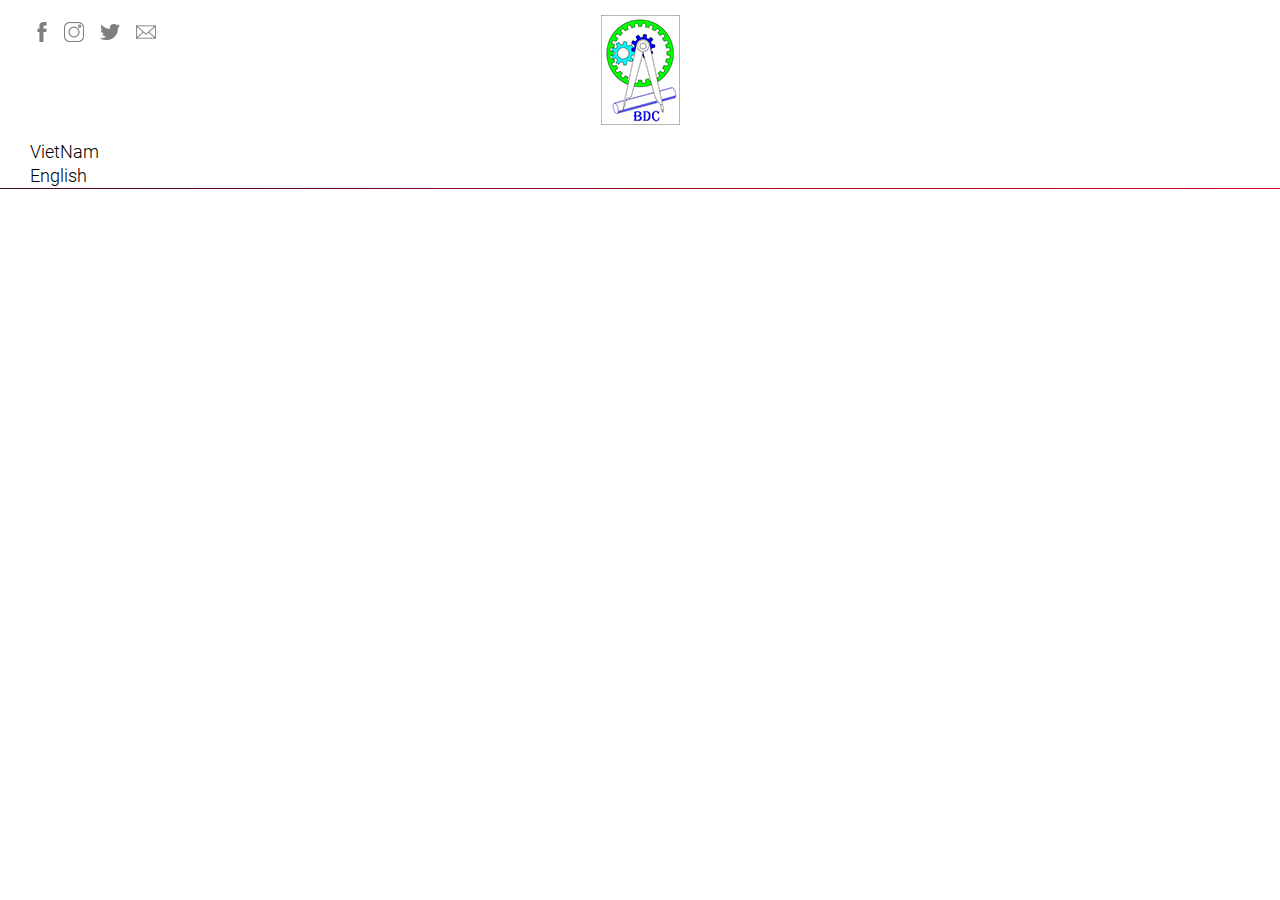
==== index.html @ f010c56e "first" ====
<!DOCTYPE html>
<html>
<head>
  <meta charset="utf-8">
  <meta http-equiv="X-UA-Compatible" content="IE=edge">
  <meta name="viewport" content="width=device-width, initial-scale=1.0, maximum-scale=1.0">
  <link rel="icon" type="image/x-icon" href="">
  <meta name="description" content="">
  <meta name="keywords" content="">
  <meta property="og:url" content="">
  <meta property="image" content="">
  <meta property="og:title" content="CÔNG TY TNHH THƯƠNG MẠI & CÔNG NGHỆ BDC">
  <meta property="og:description" content="">
  <meta property="fb:app_id" content="">
  <meta property="og:type" content="website">
  <title>CÔNG TY TNHH THƯƠNG MẠI & CÔNG NGHỆ BDC</title>
  <link rel="stylesheet" href="/style.css">
</head>
<body>
  <header class="header">
    <div class="header-top">
      <div class="row">
        <h1 class="header-logo"><a href="/"><img src="/shared/images/img_logo.png" alt="CÔNG TY TNHH THƯƠNG MẠI & CÔNG NGHỆ BDC"></a></h1>
        <div class="header-social">
          <ul>
            <li><a href="#" class="fb">Facebook</a></li>
            <li><a href="#" class="in">Instagram</a></li>
            <li><a href="#" class="tw">Twitter</a></li>
            <li><a href="#" class="ma">Email</a></li>
          </ul>
        </div>
        <div class="header-flag">
          <ul>
            <li><a href="#" class="vn">VietNam</a></li>
            <li><a href="#" class="en">English</a></li>
          </ul>
        </div>
      </div>
    </div>
  </header>
  <script src="/shared/js/jquery.min.js"></script>
  <script src="/shared/js/main.js"></script>
</body>
</html>
---- style.css ----
@charset "UTF-8";
@font-face {
  font-family: 'Roboto';
  src: url('/shared/fonts/Roboto/Roboto-Light.ttf') format('truetype');
}
@font-face {
  font-family: 'Roboto Condensed';
  src: url('/shared/fonts/Roboto_Condensed/RobotoCondensed-Light.ttf') format('truetype');
}
html, body, div, span, applet, object, iframe, h1, h2, h3, h4, h5, h6, p, blockquote, pre, a, abbr, acronym, address, big, cite, code, del, dfn, em, img, ins, kbd, q, s, samp, small, strike, strong, sub, sup, tt, var, b, u, i, center, dl, dt, dd, ol, ul, li, fieldset, form, label, legend, table, caption, tbody, tfoot, thead, tr, th, td, article, aside, canvas, details, embed, figure, figcaption, footer, header, hgroup, menu, nav, output, ruby, section, summary, time, mark, audio, video {
  margin: 0;
  padding: 0;
  border: 0;
  font-size: 100%;
  font: inherit;
  vertical-align: baseline;
}
article, aside, details, figcaption, figure, footer, header, hgroup, menu, nav, section {
  display: block;
}
body {
  line-height: 1;
}
ol, ul {
  list-style: none;
}
blockquote, q {
  quotes: none;
}
blockquote:before, blockquote:after, q:before, q:after {
  content: '';
  content: none;
}
table {
  border-collapse: collapse;
  border-spacing: 0;
}
* {
  box-sizing: border-box;
}
body {
  font-family: 'Roboto', sans-serif;
  font-size: 18px;
  line-height: 24px;
  color: #000;
  background-color: #fff;
}
a {
  color: #000;
  text-decoration: none;
}
*:hover {
  -webkit-transition: all .3s ease;
  transition: all .3s ease;
}
a:hover {
  color: #bb001b;
}
img {
  vertical-align: top;
  max-width: 100%;
  height: auto;
}
.row {
  max-width: 1280px;
  padding: 0 30px;
  position: relative;
  overflow: hidden;
  margin: auto;
}
.header-logo {
  padding: 15px 0;
  text-align: center;
}
.header-top {
  border-bottom: 1px solid #e0001b;
  -moz-border-image: -moz-linear-gradient(right, #e0001b 0%, #4a0c26 100%);
  -webkit-border-image: -webkit-linear-gradient(right, #e0001b 0%, #4a0c26 100%);
  border-image: linear-gradient(to left, #e0001b 0%, #4a0c26 100%);
  border-image-slice: 1;
}
.header-social {
  position: absolute;
  top: 20px;
  left: 30px;
}
.header-social ul {
  overflow: hidden;
}
.header-social li {
  float: left;
  margin-right: 12px;
}
.header-social a {
  background: no-repeat center;
  background-size: auto 20px;
  display: block;
  width: 24px;
  height: 24px;
  font-size: 0;
  opacity: .5;
}
.header-social a:hover {
  opacity: 1;
}
.header-social .fb {
  background-image: url(/shared/images/img_fb.png);
  margin-right: -4px;
}
.header-social .in {
  background-image: url(/shared/images/img_in.png);
}
.header-social .tw {
  background-image: url(/shared/images/img_tw.png);
}
.header-social .ma {
  background-image: url(/shared/images/img_ma.png);
}
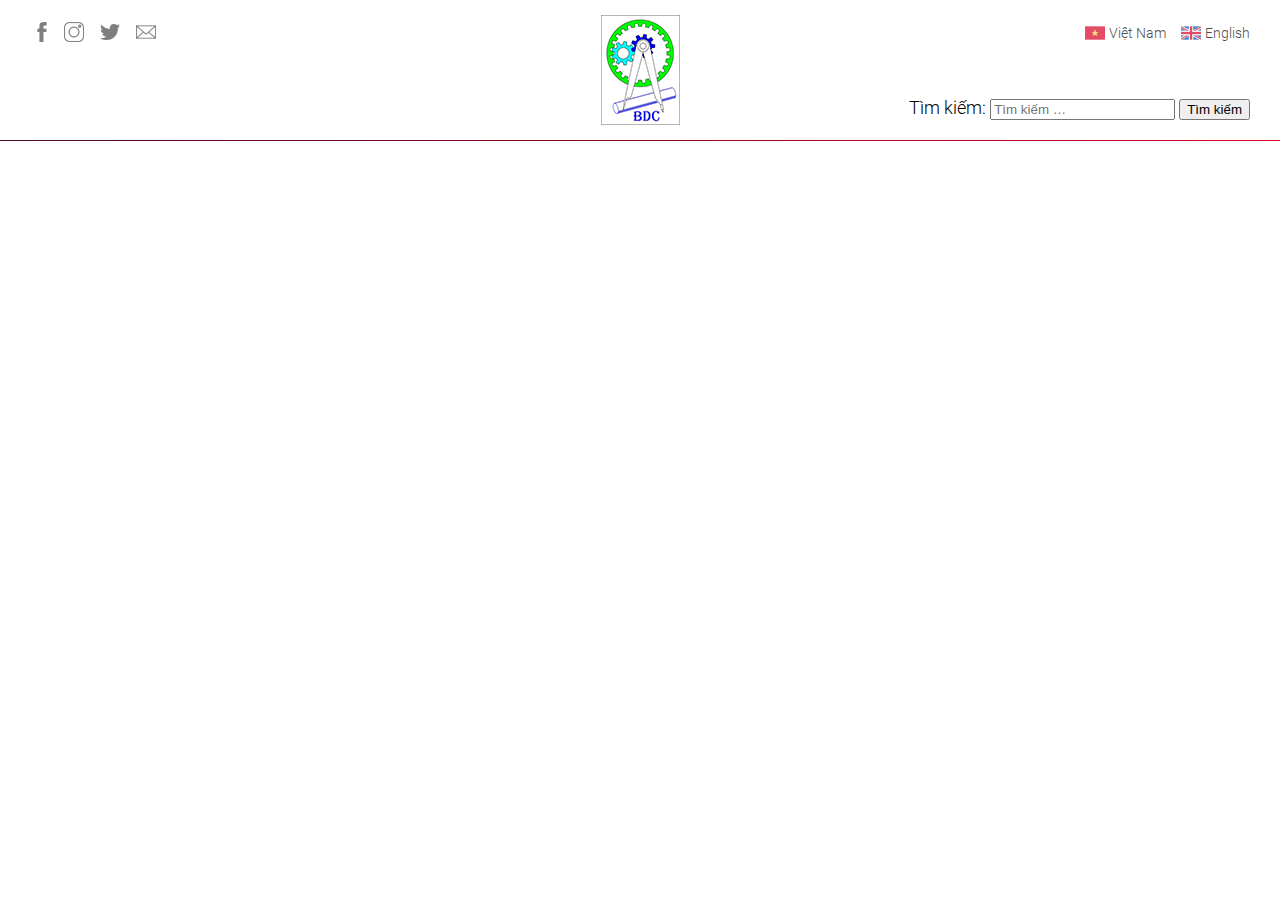
==== commit 19f3785d: "update page" ====
--- a/index.html
+++ b/index.html
@@ -31,9 +31,18 @@
         </div>
         <div class="header-flag">
           <ul>
-            <li><a href="#" class="vn">VietNam</a></li>
+            <li><a href="#" class="vn">Việt Nam</a></li>
             <li><a href="#" class="en">English</a></li>
           </ul>
+        </div>
+        <div class="header-search">
+          <form role="search" method="get" class="search-form" action="/">
+            <label>
+              <span class="screen-reader-text">Tìm kiếm:</span>
+              <input type="search" class="search-field" placeholder="Tìm kiếm …" value="" name="s">
+            </label>
+            <button type="submit" class="search-submit"><span class="screen-reader-text">Tìm kiếm</span></button>
+          </form>
         </div>
       </div>
     </div>
--- a/style.css
+++ b/style.css
@@ -84,12 +84,17 @@
   top: 20px;
   left: 30px;
 }
-.header-social ul {
+.header-social ul,
+.header-flag ul {
   overflow: hidden;
 }
 .header-social li {
   float: left;
   margin-right: 12px;
+}
+.header-flag li {
+  float: left;
+  margin-left: 15px;
 }
 .header-social a {
   background: no-repeat center;
@@ -100,7 +105,16 @@
   font-size: 0;
   opacity: .5;
 }
-.header-social a:hover {
+.header-flag a {
+  font-size: 14px;
+  line-height: 20px;
+  padding-left: 24px;
+  background: no-repeat 0 -2px;
+  background-size: auto 20px;
+  opacity: .7;
+}
+.header-social a:hover,
+.header-flag a:hover {
   opacity: 1;
 }
 .header-social .fb {
@@ -115,4 +129,23 @@
 }
 .header-social .ma {
   background-image: url(/shared/images/img_ma.png);
+}
+.header-flag .vn {
+  background-image: url(/shared/images/img_vie.png);
+}
+.header-flag .en {
+  background-image: url(/shared/images/img_eng.png);
+}
+.header-flag {
+  position: absolute;
+  top: 20px;
+  right: 30px;
+}
+.header-flag li {
+  float: 
+}
+.header-search {
+  position: absolute;
+  bottom: 20px;
+  right: 30px;
 }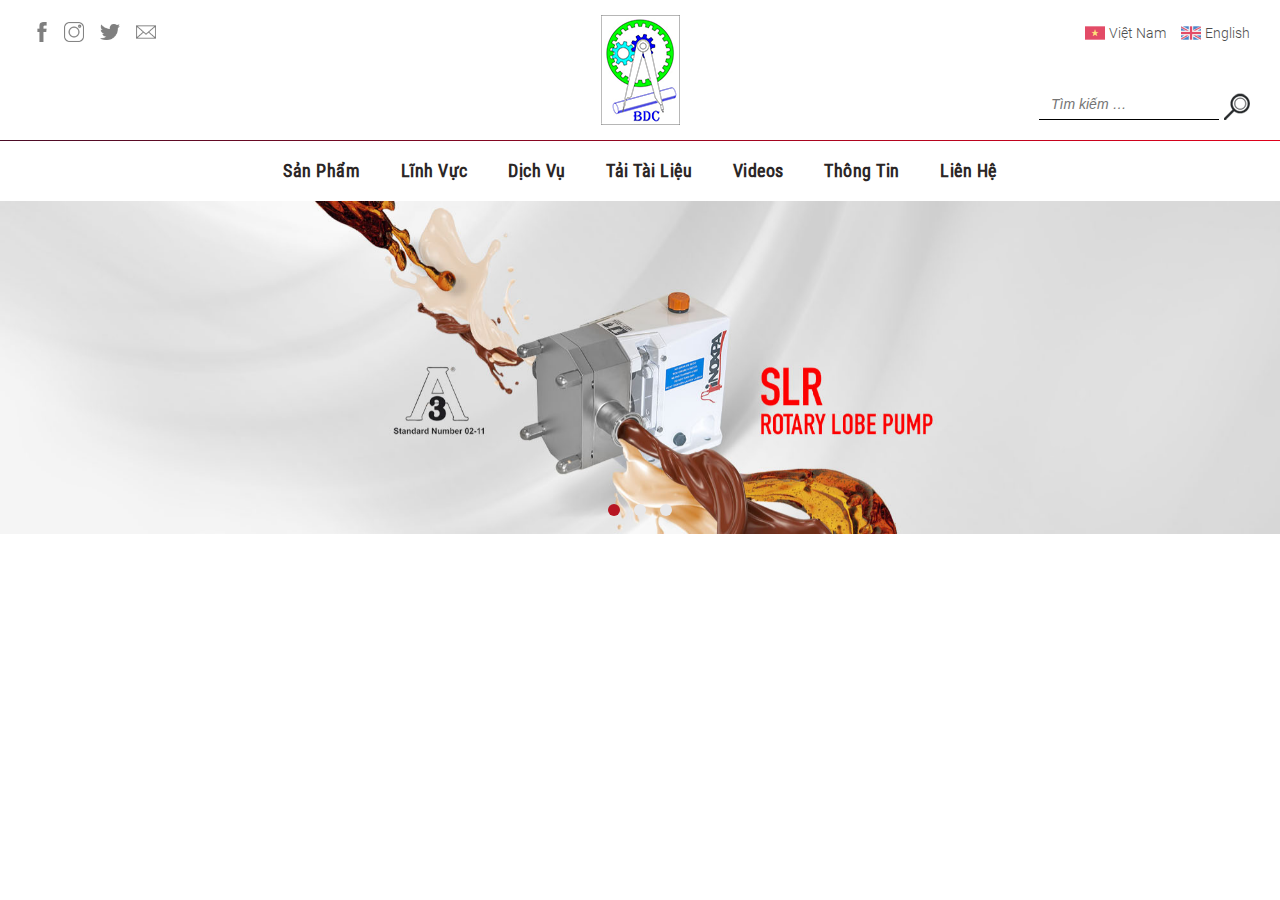
==== commit f7be8357: "update page" ====
--- a/index.html
+++ b/index.html
@@ -14,6 +14,7 @@
   <meta property="fb:app_id" content="">
   <meta property="og:type" content="website">
   <title>CÔNG TY TNHH THƯƠNG MẠI & CÔNG NGHỆ BDC</title>
+  <link rel="stylesheet" href="/shared/slider/slick.css">
   <link rel="stylesheet" href="/style.css">
 </head>
 <body>
@@ -38,7 +39,6 @@
         <div class="header-search">
           <form role="search" method="get" class="search-form" action="/">
             <label>
-              <span class="screen-reader-text">Tìm kiếm:</span>
               <input type="search" class="search-field" placeholder="Tìm kiếm …" value="" name="s">
             </label>
             <button type="submit" class="search-submit"><span class="screen-reader-text">Tìm kiếm</span></button>
@@ -46,8 +46,33 @@
         </div>
       </div>
     </div>
+    <div class="site-header-menu">
+      <nav class="main-navigation" role="navigation">
+        <ul class="primary-menu">
+          <li><a href="#">Sản Phẩm</a></li>
+          <li class="active"><a href="#">Lĩnh Vực</a>
+            <ul class="sub-menu">
+              <li><a href="#">Thức Ăn</a></li>
+              <li><a href="#">Sản Phẩm Bơ Sữa</a></li>
+              <li><a href="#">Mỹ Phẩm</a></li>
+            </ul>
+          </li>
+          <li><a href="#">Dịch Vụ</a></li>
+          <li><a href="#">Tải Tài Liệu</a></li>
+          <li><a href="#">Videos</a></li>
+          <li><a href="#">Thông Tin</a></li>
+          <li><a href="#">Liên Hệ</a></li>
+        </ul>
+      </nav>
+    </div>
   </header>
+  <div class="slider">
+    <div><a href="#"><img src="/shared/images/img_slide01.jpg" alt=""></a></div>
+    <div><a href="#"><img src="/shared/images/img_slide02.jpg" alt=""></a></div>
+    <div><a href="#"><img src="/shared/images/img_slide03.jpg" alt=""></a></div>
+  </div>
   <script src="/shared/js/jquery.min.js"></script>
+  <script src="/shared/slider/slick.min.js"></script>
   <script src="/shared/js/main.js"></script>
 </body>
 </html>--- a/style.css
+++ b/style.css
@@ -6,6 +6,10 @@
 @font-face {
   font-family: 'Roboto Condensed';
   src: url('/shared/fonts/Roboto_Condensed/RobotoCondensed-Light.ttf') format('truetype');
+}
+@font-face {
+  font-family: 'Roboto Condensed Regular';
+  src: url('/shared/fonts/Roboto_Condensed/RobotoCondensed-Regular.ttf') format('truetype');
 }
 html, body, div, span, applet, object, iframe, h1, h2, h3, h4, h5, h6, p, blockquote, pre, a, abbr, acronym, address, big, cite, code, del, dfn, em, img, ins, kbd, q, s, samp, small, strike, strong, sub, sup, tt, var, b, u, i, center, dl, dt, dd, ol, ul, li, fieldset, form, label, legend, table, caption, tbody, tfoot, thead, tr, th, td, article, aside, canvas, details, embed, figure, figcaption, footer, header, hgroup, menu, nav, output, ruby, section, summary, time, mark, audio, video {
   margin: 0;
@@ -84,8 +88,7 @@
   top: 20px;
   left: 30px;
 }
-.header-social ul,
-.header-flag ul {
+.header-social ul, .header-flag ul {
   overflow: hidden;
 }
 .header-social li {
@@ -113,8 +116,7 @@
   background-size: auto 20px;
   opacity: .7;
 }
-.header-social a:hover,
-.header-flag a:hover {
+.header-social a:hover, .header-flag a:hover {
   opacity: 1;
 }
 .header-social .fb {
@@ -141,11 +143,143 @@
   top: 20px;
   right: 30px;
 }
-.header-flag li {
-  float: 
-}
 .header-search {
   position: absolute;
   bottom: 20px;
   right: 30px;
+}
+.header-search .search-field {
+  font-size: 14px;
+  color: #918d8d;
+  line-height: 30px;
+  padding: 0 12px;
+  width: 180px;
+  border: none;
+  border-bottom: 1px solid #000;
+  outline: none;
+  font-style: italic;
+}
+.header-search .search-submit {
+  width: 26px;
+  height: 27px;
+  font-size: 0;
+  background: url(/shared/images/img_search.png);
+  border: none;
+  cursor: pointer;
+  outline: none;
+}
+.header-search .search-submit:hover {
+  background-position: right top;
+  -webkit-transition: none;
+  transition: none;
+}
+.header-search label {
+  float: left;
+  margin-right: 5px;
+}
+.main-navigation {
+  font-family: 'Roboto Condensed Regular', sans-serif;
+  font-weight: bold;
+  letter-spacing: .5px;
+  text-align: center;
+}
+.main-navigation .primary-menu {
+  padding: 10px 0;
+  line-height: 40px;
+}
+.main-navigation .primary-menu>li {
+  display: inline-block;
+  vertical-align: top;
+  position: relative;
+}
+.main-navigation .primary-menu>li>a {
+  color: #2b2626;
+  padding: 0 18px;
+  display: block;
+}
+.main-navigation .primary-menu a:hover {
+  color: #bb001b;
+}
+@media (min-width: 769px) {
+  .main-navigation .sub-menu {
+    border-bottom: 1px solid #d1d1d1;
+    display: block;
+    left: auto;
+    margin: 0;
+    position: absolute;
+    z-index: 99999;
+    top: 48px;
+    white-space: nowrap;
+    text-align: left;
+    font-family: 'Roboto Condensed', sans-serif;
+    font-weight: normal;
+    box-shadow: 0px 1px 15px -3px rgba(0, 0, 0, 0.2);
+    opacity: 0;
+    visibility: hidden;
+    font-size: 17px;
+  }
+  .main-navigation .sub-menu.active {
+    opacity: 1;
+    visibility: visible;
+    -webkit-transition: all .5s ease;
+    transition: all .5s ease;
+  }
+  .main-navigation .sub-menu>li {
+    background-color: #fff;
+    border: 1px solid #d1d1d1;
+    border-bottom-width: 0;
+  }
+  .main-navigation .sub-menu>li>a {
+    color: #1a1a1a;
+    display: block;
+    outline-offset: -1px;
+    padding: 0 20px;
+    font-weight: bold;
+    line-height: 40px;
+  }
+  .main-navigation .sub-menu:before, .main-navigation .sub-menu:after {
+    border-style: solid;
+    content: "";
+    position: absolute;
+  }
+  .main-navigation .sub-menu:before {
+    border-color: #d1d1d1 transparent;
+    border-width: 0 10px 10px;
+    left: 23px;
+    top: -9px;
+  }
+  .main-navigation .sub-menu:after {
+    border-color: #fff transparent;
+    border-width: 0 8px 8px;
+    left: 25px;
+    top: -7px;
+  }
+}
+.slick-dots {
+  text-align: center;
+  margin-top: -30px;
+  position: relative;
+}
+.slick-dots li {
+  display: inline-block;
+  vertical-align: top;
+  width: 20px;
+  height: 20px;
+  margin: 0 3px;
+}
+.slick-dots button {
+  font-size: 0;
+  background: #E7E7E9;
+  width: 12px;
+  height: 12px;
+  border: none;
+  outline: none;
+  display: inline-block;
+  vertical-align: top;
+  border-radius: 50%;
+  cursor: pointer;
+}
+.slick-dots .slick-active button,
+.slick-dots button:hover {
+  background: #B71522;
 }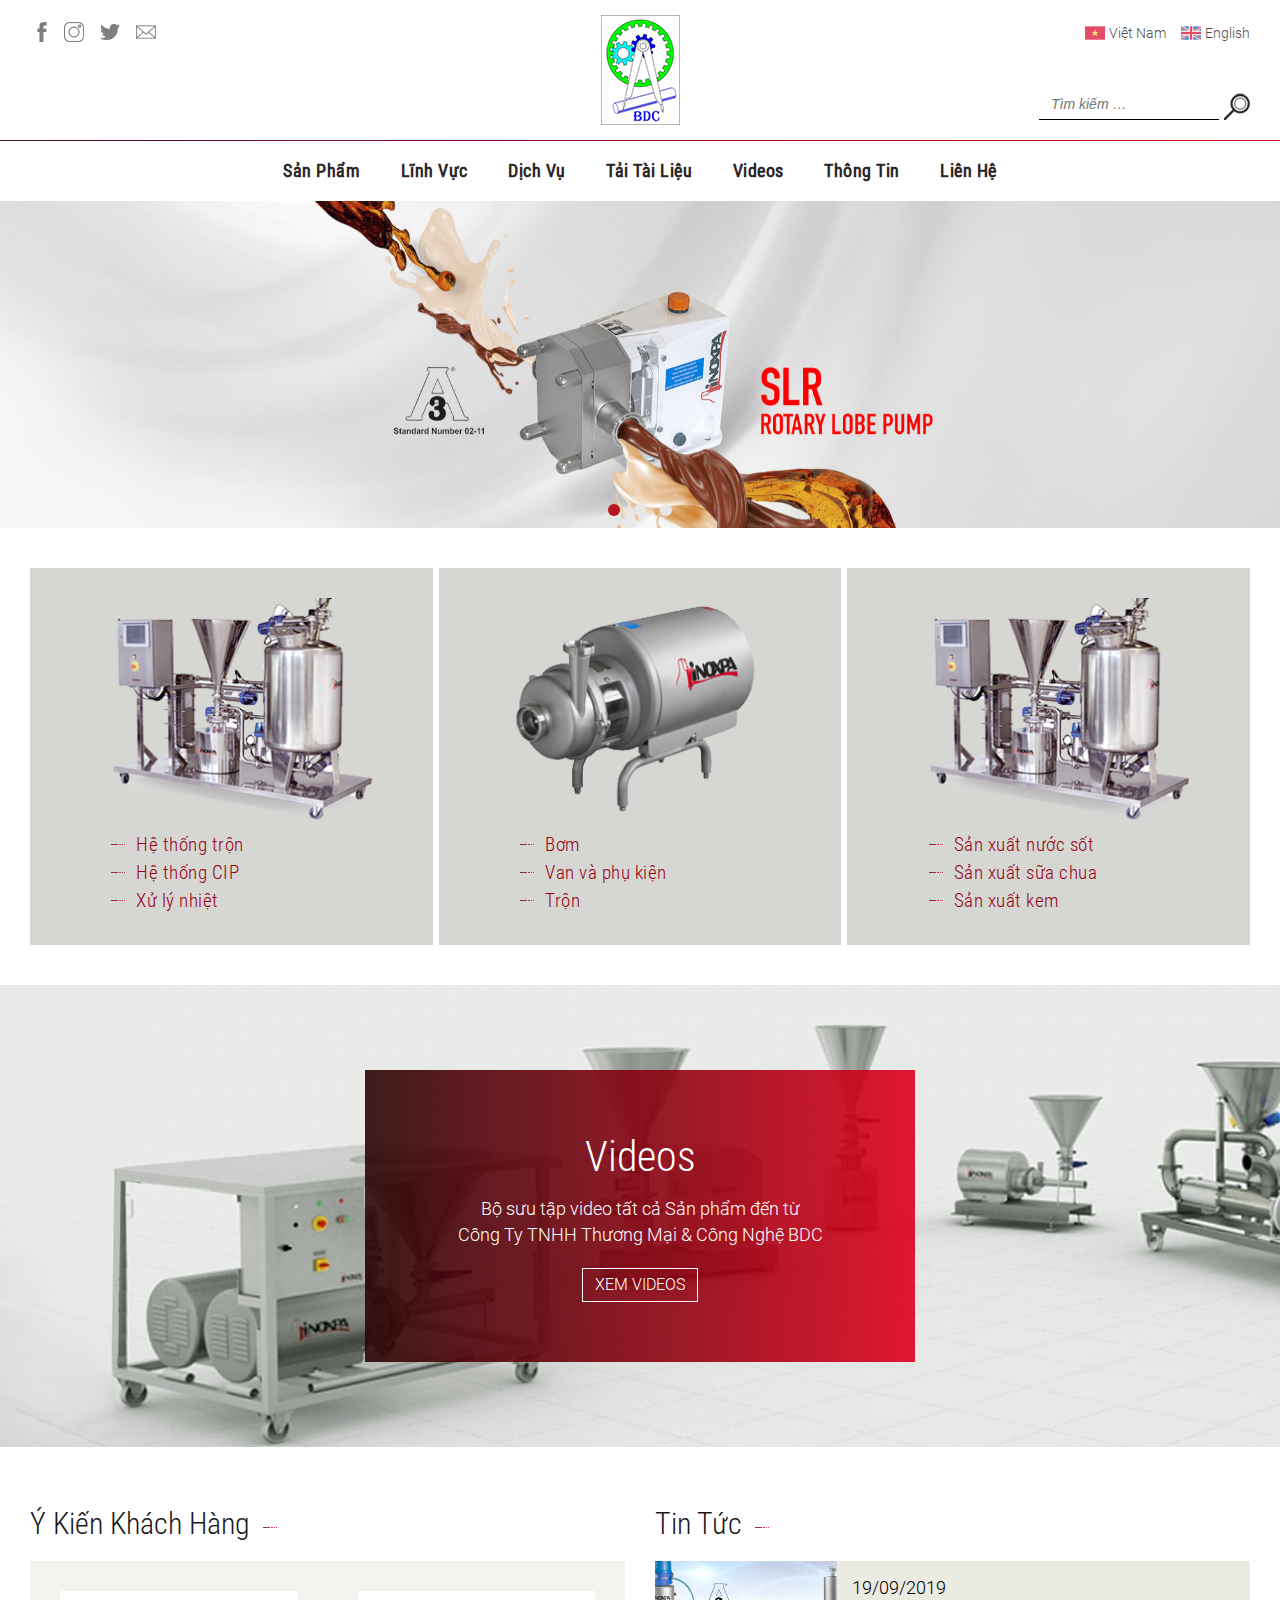
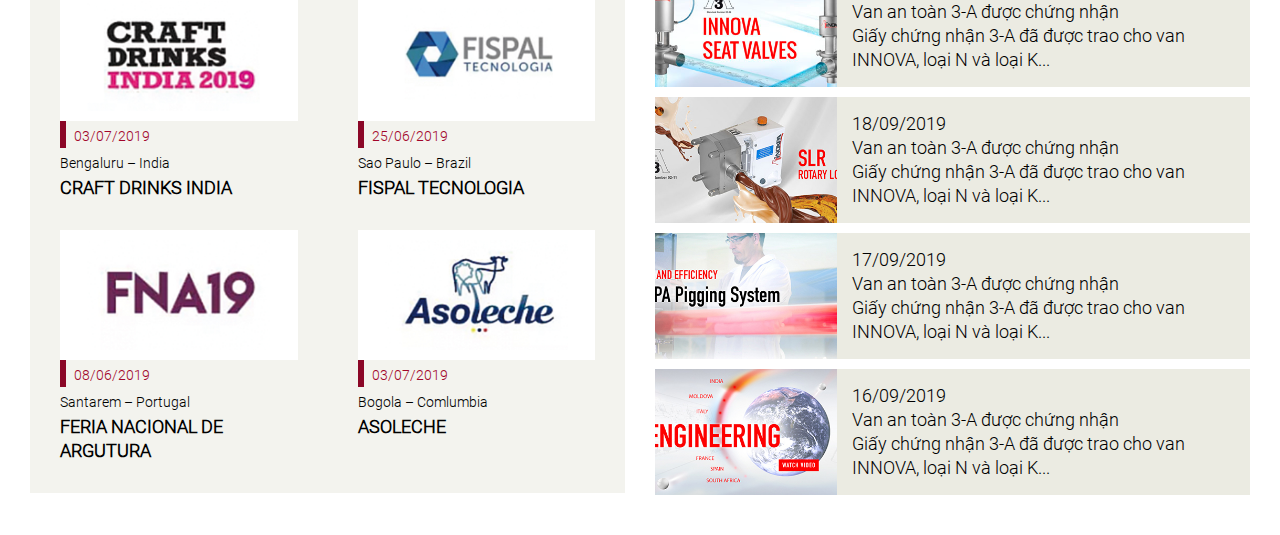
==== commit a5d16de1: "update page" ====
--- a/index.html
+++ b/index.html
@@ -71,6 +71,129 @@
     <div><a href="#"><img src="/shared/images/img_slide02.jpg" alt=""></a></div>
     <div><a href="#"><img src="/shared/images/img_slide03.jpg" alt=""></a></div>
   </div>
+  <div class="sec01">
+    <div class="row">
+      <div class="col03">
+        <div>
+          <div class="box-catalog">
+            <span><img src="/shared/images/img_catalog01.png" alt=""></span>
+            <ul>
+              <li><a href="#">Hệ thống trộn</a></li>
+              <li><a href="#">Hệ thống CIP</a></li>
+              <li><a href="#">Xử lý nhiệt</a></li>
+            </ul>
+          </div>
+        </div>
+        <div>
+          <div class="box-catalog">
+            <span><img src="/shared/images/img_catalog02.png" alt=""></span>
+            <ul>
+              <li><a href="#">Bơm</a></li>
+              <li><a href="#">Van và phụ kiện</a></li>
+              <li><a href="#">Trộn</a></li>
+            </ul>
+          </div>
+        </div>
+        <div>
+          <div class="box-catalog">
+            <span><img src="/shared/images/img_catalog01.png" alt=""></span>
+            <ul>
+              <li><a href="#">Sản xuất nước sốt</a></li>
+              <li><a href="#">Sản xuất sữa chua</a></li>
+              <li><a href="#">Sản xuất kem</a></li>
+            </ul>
+          </div>
+        </div>
+      </div>
+    </div>
+  </div>
+  <div class="sec02">
+    <div class="row">
+      <div class="box-videos">
+        <h2 class="ttl">Videos</h2>
+        <p>Bộ sưu tập video tất cả Sản phẩm đến từ <br>Công Ty TNHH Thương Mại & Công Nghệ BDC</p>
+        <a href="#" class="btn"><span>XEM VIDEOS</span></a>
+      </div>
+    </div>
+  </div>
+  <div class="sec03">
+    <div class="row">
+      <div class="col02">
+        <div>
+          <div class="box-customer">
+            <h2 class="ttl"><a href="#">Ý Kiến Khách Hàng</a></h2>
+            <div class="inr">
+              <ul class="col02 tp01">
+                <li><a href="#">
+                  <div class="img"><img src="/shared/images/img_customer01.jpg" alt=""></div>
+                  <div class="date">03/07/2019</div>
+                  <div class="name">Bengaluru – India</div>
+                  <p>CRAFT DRINKS INDIA</p>
+                </a></li>
+                <li><a href="#">
+                  <div class="img"><img src="/shared/images/img_customer02.jpg" alt=""></div>
+                  <div class="date">25/06/2019</div>
+                  <div class="name">Sao Paulo – Brazil</div>
+                  <p>FISPAL TECNOLOGIA</p>
+                </a></li>
+                <li><a href="#">
+                  <div class="img"><img src="/shared/images/img_customer03.jpg" alt=""></div>
+                  <div class="date">08/06/2019</div>
+                  <div class="name">Santarem – Portugal</div>
+                  <p>FERIA NACIONAL DE ARGUTURA</p>
+                </a></li>
+                <li><a href="#">
+                  <div class="img"><img src="/shared/images/img_customer04.jpg" alt=""></div>
+                  <div class="date">03/07/2019</div>
+                  <div class="name">Bogola – Comlumbia</div>
+                  <p>ASOLECHE</p>
+                </a></li>
+              </ul>
+            </div>
+          </div>
+        </div>
+        <div>
+          <div class="box-news">
+            <h2 class="ttl"><a href="#">Tin Tức</a></h2>
+            <ul>
+              <li><a href="#">
+                <span class="img" style="background-image: url(/shared/images/img_news01.jpg)"></span>
+                <div class="inr">
+                  <span class="date">19/09/2019</span>
+                  <h3 class="news-ttl">Van an toàn 3-A được chứng nhận</h3>
+                  <p>Giấy chứng nhận 3-A đã được trao cho van INNOVA, loại N và loại K...</p>
+                </div>
+              </a></li>
+              <li><a href="#">
+                <span class="img" style="background-image: url(/shared/images/img_news02.jpg)"></span>
+                <div class="inr">
+                  <span class="date">18/09/2019</span>
+                  <h3 class="news-ttl">Van an toàn 3-A được chứng nhận</h3>
+                  <p>Giấy chứng nhận 3-A đã được trao cho van INNOVA, loại N và loại K...</p>
+                </div>
+              </a></li>
+              <li><a href="#">
+                <span class="img" style="background-image: url(/shared/images/img_news03.jpg)"></span>
+                <div class="inr">
+                  <span class="date">17/09/2019</span>
+                  <h3 class="news-ttl">Van an toàn 3-A được chứng nhận</h3>
+                  <p>Giấy chứng nhận 3-A đã được trao cho van INNOVA, loại N và loại K...</p>
+                </div>
+              </a></li>
+              <li><a href="#">
+                <span class="img" style="background-image: url(/shared/images/img_news04.jpg)"></span>
+                <div class="inr">
+                  <span class="date">16/09/2019</span>
+                  <h3 class="news-ttl">Van an toàn 3-A được chứng nhận</h3>
+                  <p>Giấy chứng nhận 3-A đã được trao cho van INNOVA, loại N và loại K...</p>
+                </div>
+              </a></li>
+            </ul>
+          </div>
+        </div>
+      </div>
+    </div>
+  </div>
   <script src="/shared/js/jquery.min.js"></script>
   <script src="/shared/slider/slick.min.js"></script>
   <script src="/shared/js/main.js"></script>
--- a/style.css
+++ b/style.css
@@ -1,15 +1,15 @@
 @charset "UTF-8";
 @font-face {
   font-family: 'Roboto';
-  src: url('/shared/fonts/Roboto/Roboto-Light.ttf') format('truetype');
+  src: url('shared/fonts/Roboto/Roboto-Light.ttf') format('truetype');
 }
 @font-face {
   font-family: 'Roboto Condensed';
-  src: url('/shared/fonts/Roboto_Condensed/RobotoCondensed-Light.ttf') format('truetype');
+  src: url('shared/fonts/Roboto_Condensed/RobotoCondensed-Light.ttf') format('truetype');
 }
 @font-face {
   font-family: 'Roboto Condensed Regular';
-  src: url('/shared/fonts/Roboto_Condensed/RobotoCondensed-Regular.ttf') format('truetype');
+  src: url('shared/fonts/Roboto_Condensed/RobotoCondensed-Regular.ttf') format('truetype');
 }
 html, body, div, span, applet, object, iframe, h1, h2, h3, h4, h5, h6, p, blockquote, pre, a, abbr, acronym, address, big, cite, code, del, dfn, em, img, ins, kbd, q, s, samp, small, strike, strong, sub, sup, tt, var, b, u, i, center, dl, dt, dd, ol, ul, li, fieldset, form, label, legend, table, caption, tbody, tfoot, thead, tr, th, td, article, aside, canvas, details, embed, figure, figcaption, footer, header, hgroup, menu, nav, output, ruby, section, summary, time, mark, audio, video {
   margin: 0;
@@ -53,9 +53,12 @@
   color: #000;
   text-decoration: none;
 }
-*:hover {
-  -webkit-transition: all .3s ease;
-  transition: all .3s ease;
+*:hover,
+*:hover:before,
+*:hover:after,
+*:hover * {
+  -webkit-transition: all .5s ease;
+  transition: all .5s ease;
 }
 a:hover {
   color: #bb001b;
@@ -120,23 +123,23 @@
   opacity: 1;
 }
 .header-social .fb {
-  background-image: url(/shared/images/img_fb.png);
+  background-image: url(shared/images/img_fb.png);
   margin-right: -4px;
 }
 .header-social .in {
-  background-image: url(/shared/images/img_in.png);
+  background-image: url(shared/images/img_in.png);
 }
 .header-social .tw {
-  background-image: url(/shared/images/img_tw.png);
+  background-image: url(shared/images/img_tw.png);
 }
 .header-social .ma {
-  background-image: url(/shared/images/img_ma.png);
+  background-image: url(shared/images/img_ma.png);
 }
 .header-flag .vn {
-  background-image: url(/shared/images/img_vie.png);
+  background-image: url(shared/images/img_vie.png);
 }
 .header-flag .en {
-  background-image: url(/shared/images/img_eng.png);
+  background-image: url(shared/images/img_eng.png);
 }
 .header-flag {
   position: absolute;
@@ -163,7 +166,7 @@
   width: 26px;
   height: 27px;
   font-size: 0;
-  background: url(/shared/images/img_search.png);
+  background: url(shared/images/img_search.png);
   border: none;
   cursor: pointer;
   outline: none;
@@ -255,6 +258,9 @@
     top: -7px;
   }
 }
+.slider {
+  overflow: hidden;
+}
 .slick-dots {
   text-align: center;
   margin-top: -30px;
@@ -282,4 +288,195 @@
 .slick-dots .slick-active button,
 .slick-dots button:hover {
   background: #B71522;
+}
+[class*="sec0"] {
+  padding: 40px 0;
+}
+[class*="col0"] {
+  overflow: hidden;
+  position: relative;
+}
+[class*="col0"] > * {
+  float: left;
+  width: 50%;
+}
+.col03 {
+  margin: 0 -3px;
+}
+.col03 > * {
+  padding: 0 3px;
+  width: 33.33%;
+}
+.col02 {
+  margin: 0 -15px;
+}
+.col02 > * {
+  width: 50%;
+  padding: 0 15px;
+}
+.col02.tp01 {
+  margin: 0 -30px;
+}
+.col02.tp01 > * {
+  width: 50%;
+  padding: 0 30px;
+}
+.box-catalog {
+  background: #d6d6d3;
+  padding: 30px;
+  -webkit-transition: all .3s ease;
+  transition: all .3s ease;
+}
+.box-catalog:hover {
+  background: #f9f9f6;
+}
+.box-catalog ul {
+  max-width: 70%;
+  margin: auto;
+  font-family: 'Roboto Condensed', sans-serif;
+  letter-spacing: .5px;
+  line-height: 28px;
+  font-size: 19px;
+  margin-top: 10px;
+}
+.box-catalog a {
+  color: #960017;
+  padding-left: 25px;
+  background: url(shared/images/icon_list01.png) no-repeat left center;
+  -webkit-transition: all .3s ease;
+  transition: all .3s ease;
+}
+.box-catalog a:hover {
+  margin-left: 6px;
+}
+.sec02 {
+  background: url(shared/images/img_sec02_01.jpg);
+}
+.box-videos {
+  color: #fff;
+  max-width: 550px;
+  margin: 45px auto;
+  padding: 60px 30px;
+  position: relative;
+  text-align: center;
+  line-height: 26px;
+  background: -moz-linear-gradient(left, rgba(45,5,6,0.9) 0%, rgba(223,0,27,0.9) 100%);
+  background: -webkit-linear-gradient(left, rgba(45,5,6,0.9) 0%,rgba(223,0,27,0.9) 100%);
+  background: linear-gradient(to right, rgba(45,5,6,0.9) 0%,rgba(223,0,27,0.9) 100%);
+  filter: progid:DXImageTransform.Microsoft.gradient( startColorstr='#e62d0506', endColorstr='#e6df001b',GradientType=1 );
+}
+.box-videos .ttl {
+  font-size: 42px;
+  line-height: 54px;
+  font-family: 'Roboto Condensed', sans-serif;
+  margin-bottom: 12px;
+}
+.box-videos .btn {
+  display: inline-block;
+  vertical-align: top;
+  margin-top: 20px;
+  font-size: 16px;
+  position: relative;
+  overflow: hidden;
+}
+.box-videos .btn span {
+  border: 1px solid #fff;
+  padding: 3px 12px;
+  color: #fff;
+  display: block;
+  position: relative;
+  z-index: 2;
+}
+.box-videos .btn:hover span {
+  color: #000;
+}
+.box-videos .btn:before {
+  content: '';
+  width: 100%;
+  height: 100%;
+  background: #fff;
+  position: absolute;
+  top: 0;
+  left: -100%;
+  z-index: 1;
+  -webkit-transition: all .3s ease;
+  transition: all .3s ease;
+}
+.box-videos .btn:hover:before {
+  left: 0;
+}
+.sec03 .ttl {
+  font-size: 30px;
+  line-height: 44px;
+  font-family: 'Roboto Condensed', sans-serif;
+  margin: 15px 0;
+}
+.sec03 .ttl a {
+  color: #1a171b;
+  padding-right: 27px;
+  background: url(shared/images/icon_list01.png) no-repeat right 21px;
+}
+.sec03 .ttl a:hover {
+  color: #bb001b;
+}
+.box-customer {
+  overflow: hidden;
+}
+.box-customer .inr {
+  background: #f3f3ee;
+  padding: 15px 30px;
+  font-size: 14px;
+  line-height: 20px;
+}
+.box-customer .img {
+  background: #fff;
+  text-align: center;
+  padding: 10px 0;
+  overflow: hidden;
+}
+.box-customer img {
+  max-height: 110px;
+  -webkit-transition: all .3s ease;
+  transition: all .3s ease;
+}
+.box-customer .img:hover img {
+  -webkit-transform: scale(1.1);
+  transform: scale(1.1);
+}
+.box-customer li {
+  margin: 15px 0;
+}
+.box-customer p {
+  font-size: 18px;
+  line-height: 24px;
+  font-weight: bold;
+  margin-top: 3px;
+}
+.box-customer .date {
+  border-left: 6px solid #8b0727;
+  color: #a20529;
+  padding: 5px 8px 2px;
+  margin-bottom: 5px;
+}
+.box-news ul li + li {
+  margin-top: 10px;
+}
+.box-news ul a {
+  display: block;
+  position: relative;
+  background: #ebebe2;
+  padding: 15px;
+  min-height: 126px;
+}
+.box-news .img {
+  position: absolute;
+  top: 0;
+  left: 0;
+  height: 100%;
+  width: 182px;
+  background: no-repeat center;
+  background-size: auto 100%;
+}
+.box-news .inr {
+  padding-left: 182px;
 }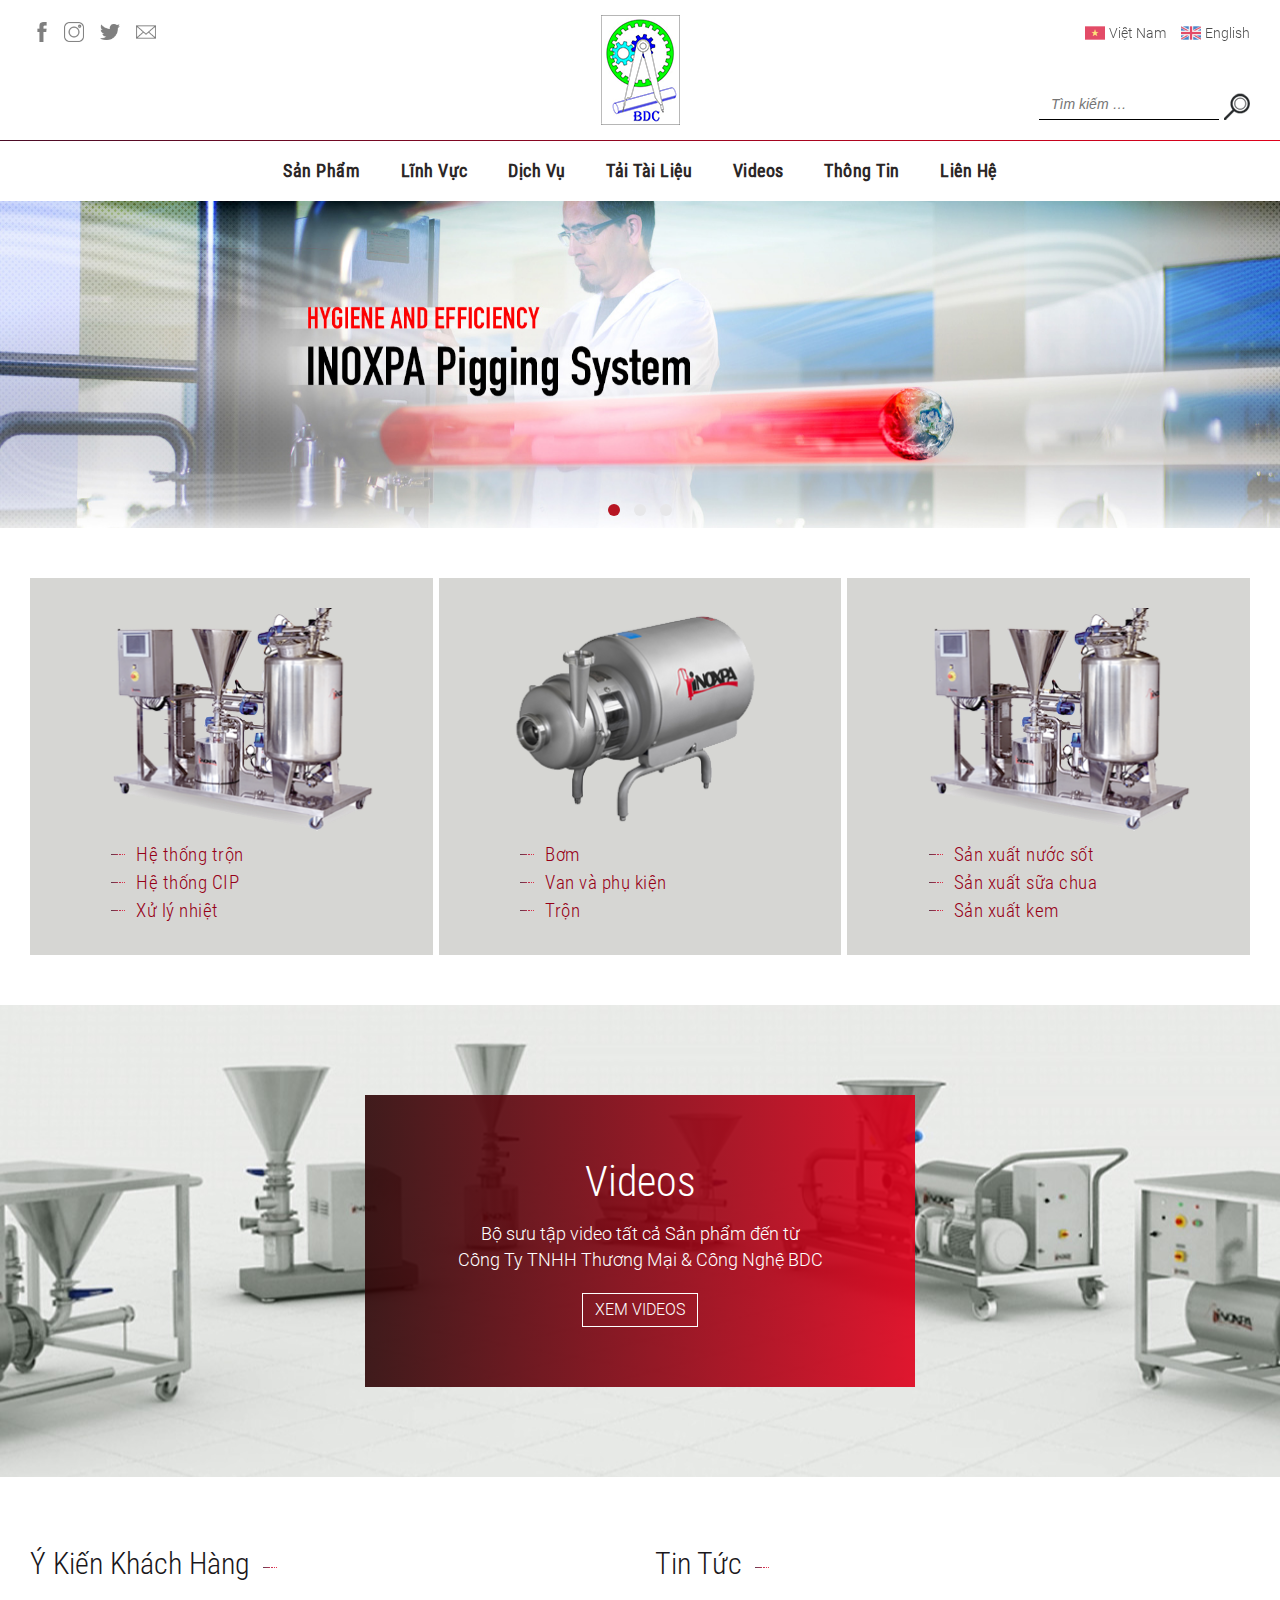
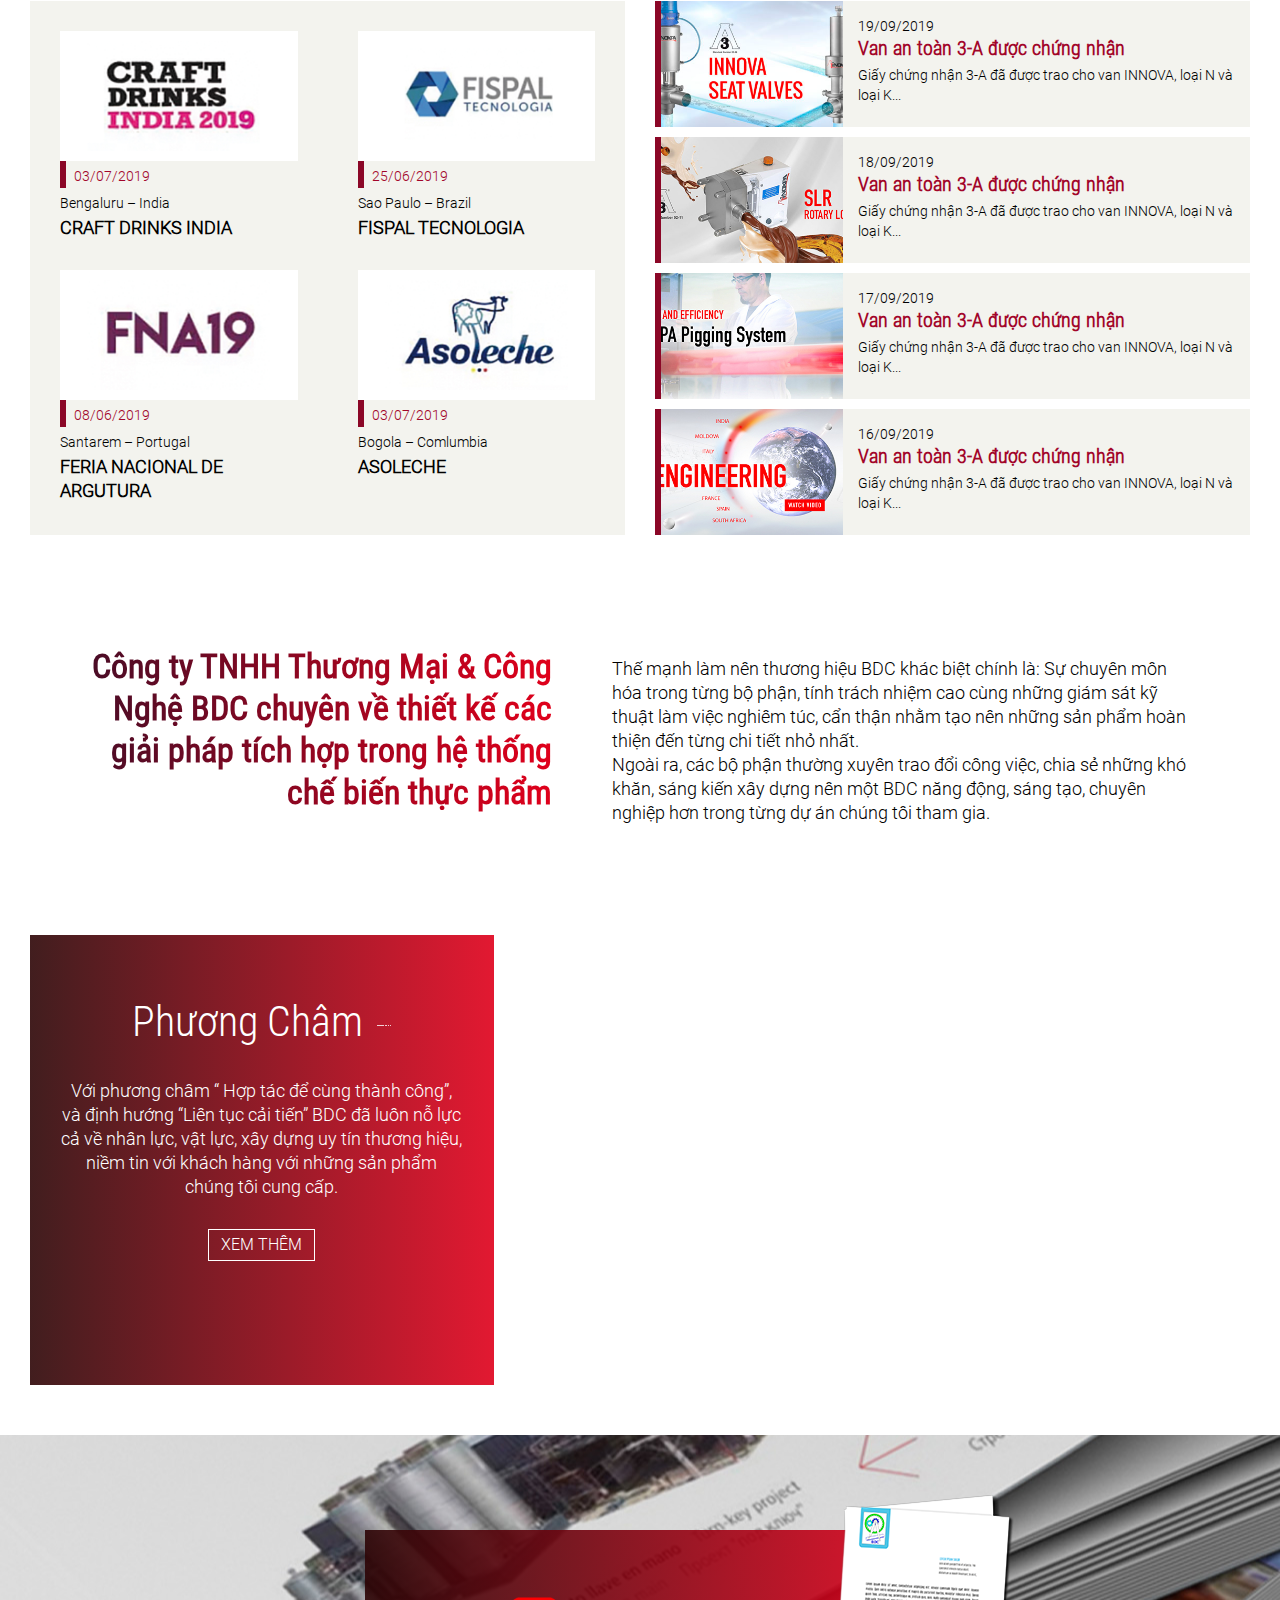
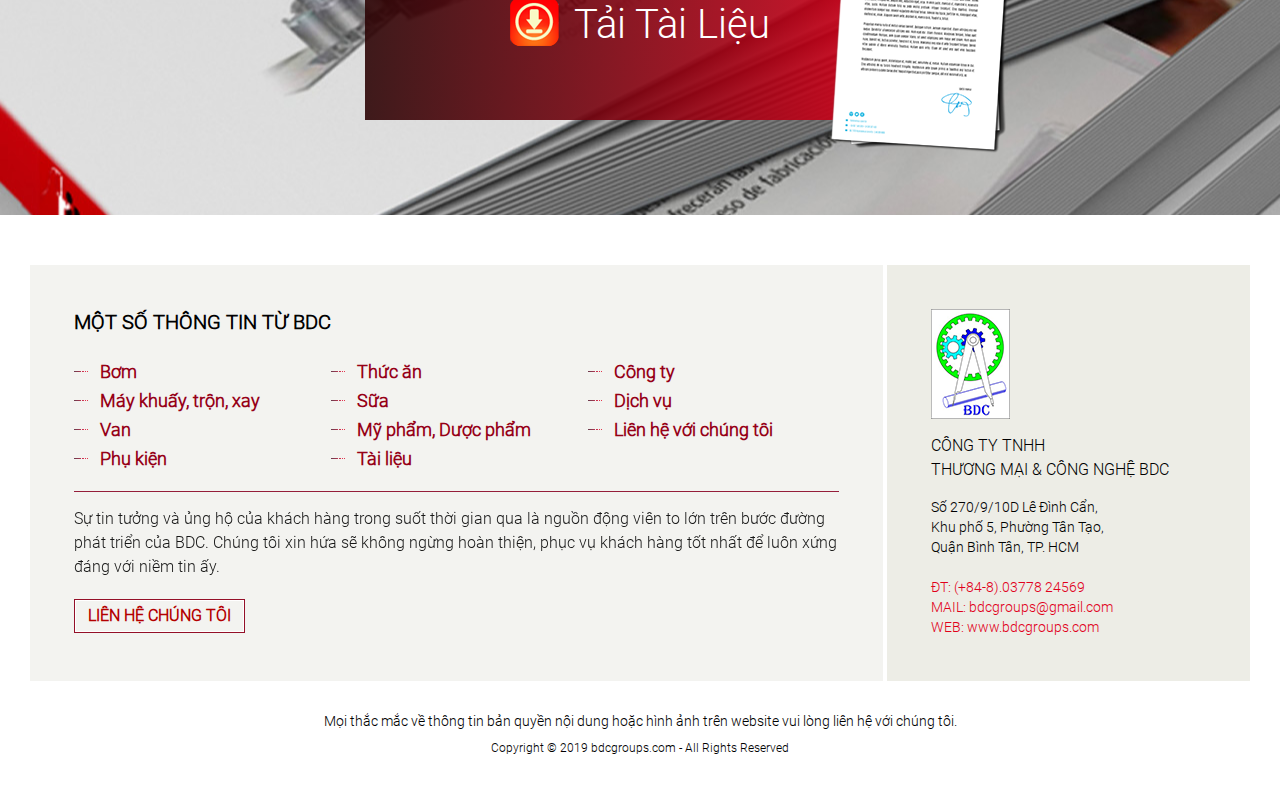
==== commit a575f39c: "update page" ====
--- a/index.html
+++ b/index.html
@@ -67,8 +67,8 @@
     </div>
   </header>
   <div class="slider">
+    <div><a href="#"><img src="/shared/images/img_slide02.jpg" alt=""></a></div>
     <div><a href="#"><img src="/shared/images/img_slide01.jpg" alt=""></a></div>
-    <div><a href="#"><img src="/shared/images/img_slide02.jpg" alt=""></a></div>
     <div><a href="#"><img src="/shared/images/img_slide03.jpg" alt=""></a></div>
   </div>
   <div class="sec01">
@@ -112,7 +112,7 @@
       <div class="box-videos">
         <h2 class="ttl">Videos</h2>
         <p>Bộ sưu tập video tất cả Sản phẩm đến từ <br>Công Ty TNHH Thương Mại & Công Nghệ BDC</p>
-        <a href="#" class="btn"><span>XEM VIDEOS</span></a>
+        <a href="#" class="box-btn"><span>XEM VIDEOS</span></a>
       </div>
     </div>
   </div>
@@ -122,7 +122,7 @@
         <div>
           <div class="box-customer">
             <h2 class="ttl"><a href="#">Ý Kiến Khách Hàng</a></h2>
-            <div class="inr">
+            <div class="inr mh">
               <ul class="col02 tp01">
                 <li><a href="#">
                   <div class="img"><img src="/shared/images/img_customer01.jpg" alt=""></div>
@@ -155,7 +155,7 @@
         <div>
           <div class="box-news">
             <h2 class="ttl"><a href="#">Tin Tức</a></h2>
-            <ul>
+            <ul class="mh">
               <li><a href="#">
                 <span class="img" style="background-image: url(/shared/images/img_news01.jpg)"></span>
                 <div class="inr">
@@ -194,8 +194,94 @@
       </div>
     </div>
   </div>
+  <div class="sec04">
+    <div class="inr">
+      <div class="row">
+        <div class="box-info">
+          <div class="col02 tp02">
+            <div>
+              <div class="ttl">Công ty TNHH Thương Mại & Công Nghệ BDC chuyên về thiết kế các giải pháp tích hợp trong hệ thống chế biến thực phẩm</div>
+            </div>
+            <div>
+              <p class="desc">Thế mạnh làm nên thương hiệu BDC khác biệt chính là: Sự chuyên môn hóa trong từng bộ phận, tính trách nhiệm cao cùng những giám sát kỹ thuật làm việc nghiêm túc, cẩn thận nhằm tạo nên những sản phẩm hoàn thiện đến từng chi tiết nhỏ nhất. <br>Ngoài ra, các bộ phận thường xuyên trao đổi công việc, chia sẻ những khó khăn, sáng kiến xây dựng nên một BDC năng động, sáng tạo, chuyên nghiệp hơn trong từng dự án chúng tôi tham gia.</p>
+            </div>
+          </div>
+        </div>
+      </div>
+    </div>
+  </div>
+  <div class="sec05">
+    <div class="row">
+      <div class="box-maps">
+        <iframe src="https://www.google.com/maps/embed?pb=!1m18!1m12!1m3!1d3919.6697286265817!2d106.59402571526029!3d10.759916962439362!2m3!1f0!2f0!3f0!3m2!1i1024!2i768!4f13.1!3m3!1m2!1s0x31752da0ec107bef%3A0x31b1932caf26200e!2zQ8O0bmcgdHkgVE5ISCBUaMawxqFuZyBN4bqhaSAmIEPDtG5nIE5naOG7hyBCREM!5e0!3m2!1svi!2s!4v1568988794079!5m2!1svi!2s" width="800" height="600" frameborder="0" allowfullscreen=""></iframe>
+        <div class="info">
+          <h2 class="ttl"><span>Phương Châm</span></h2>
+          <p>Với phương châm “ Hợp tác để cùng thành công”, và định hướng “Liên tục cải tiến” BDC đã luôn nỗ lực cả về nhân lực, vật lực, xây dựng uy tín thương hiệu, niềm tin với khách hàng với những sản phẩm chúng tôi cung cấp.</p>
+          <a href="#" class="box-btn"><span>XEM THÊM</span></a>
+        </div>
+      </div>
+    </div>
+  </div>
+  <div class="sec06">
+    <div class="row">
+      <div class="box-download">
+        <a href="#"><span>Tải Tài Liệu</span></a>
+      </div>
+    </div>
+  </div>
+  <footer class="footer">
+    <div class="row">
+      <div class="col02 tp03">
+        <div>
+          <div class="link mh">
+            <h2 class="ttl">Một số thông tin từ BDC</h2>
+            <div class="col03">
+              <div>
+                <ul>
+                  <li><a href="#">Bơm</a></li>
+                  <li><a href="#">Máy khuấy, trộn, xay</a></li>
+                  <li><a href="#">Van</a></li>
+                  <li><a href="#">Phụ kiện</a></li>
+                </ul>
+              </div>
+              <div>
+                <ul>
+                  <li><a href="#">Thức ăn</a></li>
+                  <li><a href="#">Sữa</a></li>
+                  <li><a href="#">Mỹ phẩm, Dược phẩm</a></li>
+                  <li><a href="#">Tài liệu</a></li>
+                </ul>
+              </div>
+              <div>
+                <ul>
+                  <li><a href="#">Công ty</a></li>
+                  <li><a href="#">Dịch vụ</a></li>
+                  <li><a href="#">Liên hệ với chúng tôi</a></li>
+                </ul>
+              </div>
+            </div>
+            <p class="desc">Sự tin tưởng và ủng hộ của khách hàng trong suốt thời gian qua là nguồn động viên to lớn trên bước đường phát triển của BDC. Chúng tôi xin hứa sẽ không ngừng hoàn thiện, phục vụ khách hàng tốt nhất để luôn xứng đáng với niềm tin ấy.</p>
+            <a href="#" class="box-btn tp01"><span>LIÊN HỆ CHÚNG TÔI</span></a>
+          </div>
+        </div>
+        <div>
+          <div class="info mh">
+            <div class="img"><img src="/shared/images/img_logo.png" alt="CÔNG TY TNHH THƯƠNG MẠI & CÔNG NGHỆ BDC"></div>
+            <h2 class="ttl">Công Ty TNHH <br>Thương Mại & Công Nghệ BDC</h2>
+            <p class="addr">Số 270/9/10D Lê Đình Cẩn, <br>Khu phố 5, Phường Tân Tạo, <br>Quận Bình Tân, TP. HCM</p>
+            <p class="tel"><a href="tel:+840377824569">ĐT: (+84-8).03778 24569</a><br><a href="mailto:bdcgroups@gmail.com">MAIL: bdcgroups@gmail.com</a><br><a href="www.bdcgroups.com">WEB: www.bdcgroups.com</a></p>
+          </div>
+        </div>
+      </div>
+      <div class="copyright">
+        <p>Mọi thắc mắc về thông tin bản quyền nội dung hoặc hình ảnh trên website vui lòng liên hệ với chúng tôi.</p>
+        <small>Copyright © <span class="tm-current-year">2019</span> <a href="www.bdcgroups.com">bdcgroups.com</a> - All Rights Reserved</small>
+      </div>
+    </div>
+  </footer>
   <script src="/shared/js/jquery.min.js"></script>
   <script src="/shared/slider/slick.min.js"></script>
+  <script src="/shared/js/jquery.matchheight.js"></script>
   <script src="/shared/js/main.js"></script>
 </body>
 </html>--- a/style.css
+++ b/style.css
@@ -53,10 +53,7 @@
   color: #000;
   text-decoration: none;
 }
-*:hover,
-*:hover:before,
-*:hover:after,
-*:hover * {
+*:hover, *:hover:before, *:hover:after {
   -webkit-transition: all .5s ease;
   transition: all .5s ease;
 }
@@ -67,6 +64,11 @@
   vertical-align: top;
   max-width: 100%;
   height: auto;
+}
+iframe {
+  display: block;
+  width: 100%;
+  height: 100%;
 }
 .row {
   max-width: 1280px;
@@ -285,41 +287,61 @@
   border-radius: 50%;
   cursor: pointer;
 }
-.slick-dots .slick-active button,
-.slick-dots button:hover {
+.slick-dots .slick-active button, .slick-dots button:hover {
   background: #B71522;
 }
 [class*="sec0"] {
-  padding: 40px 0;
+  padding: 50px 0;
+  background: no-repeat center;
 }
 [class*="col0"] {
   overflow: hidden;
   position: relative;
 }
-[class*="col0"] > * {
+[class*="col0"]>* {
   float: left;
   width: 50%;
 }
 .col03 {
   margin: 0 -3px;
 }
-.col03 > * {
+.col03>* {
   padding: 0 3px;
   width: 33.33%;
 }
 .col02 {
   margin: 0 -15px;
 }
-.col02 > * {
+.col02>* {
   width: 50%;
   padding: 0 15px;
 }
 .col02.tp01 {
   margin: 0 -30px;
 }
-.col02.tp01 > * {
+.col02.tp01>* {
   width: 50%;
   padding: 0 30px;
+}
+.col02.tp02 {
+  margin: 0 -30px;
+}
+.col02.tp02>* {
+  width: 55%;
+  padding: 0 30px;
+}
+.col02.tp02>:first-child {
+  width: 45%;
+}
+.col02.tp03 {
+  margin: 0 -2px;
+}
+.col02.tp03>* {
+  width: 30%;
+  padding: 0 2px;
+}
+.col02.tp03>:first-child {
+  width: 70%;
 }
 .box-catalog {
   background: #d6d6d3;
@@ -350,28 +372,28 @@
   margin-left: 6px;
 }
 .sec02 {
-  background: url(shared/images/img_sec02_01.jpg);
+  background-image: url(shared/images/img_sec02_01.jpg);
 }
 .box-videos {
   color: #fff;
   max-width: 550px;
-  margin: 45px auto;
+  margin: 40px auto;
   padding: 60px 30px;
   position: relative;
   text-align: center;
   line-height: 26px;
-  background: -moz-linear-gradient(left, rgba(45,5,6,0.9) 0%, rgba(223,0,27,0.9) 100%);
-  background: -webkit-linear-gradient(left, rgba(45,5,6,0.9) 0%,rgba(223,0,27,0.9) 100%);
-  background: linear-gradient(to right, rgba(45,5,6,0.9) 0%,rgba(223,0,27,0.9) 100%);
-  filter: progid:DXImageTransform.Microsoft.gradient( startColorstr='#e62d0506', endColorstr='#e6df001b',GradientType=1 );
-}
-.box-videos .ttl {
+  background: -moz-linear-gradient(left, rgba(45, 5, 6, 0.9) 0%, rgba(223, 0, 27, 0.9) 100%);
+  background: -webkit-linear-gradient(left, rgba(45, 5, 6, 0.9) 0%, rgba(223, 0, 27, 0.9) 100%);
+  background: linear-gradient(to right, rgba(45, 5, 6, 0.9) 0%, rgba(223, 0, 27, 0.9) 100%);
+  filter: progid:DXImageTransform.Microsoft.gradient( startColorstr='#e62d0506', endColorstr='#e6df001b', GradientType=1);
+}
+.box-videos .ttl, .box-maps .ttl {
   font-size: 42px;
   line-height: 54px;
   font-family: 'Roboto Condensed', sans-serif;
   margin-bottom: 12px;
 }
-.box-videos .btn {
+.box-btn {
   display: inline-block;
   vertical-align: top;
   margin-top: 20px;
@@ -379,7 +401,7 @@
   position: relative;
   overflow: hidden;
 }
-.box-videos .btn span {
+.box-btn span {
   border: 1px solid #fff;
   padding: 3px 12px;
   color: #fff;
@@ -387,10 +409,10 @@
   position: relative;
   z-index: 2;
 }
-.box-videos .btn:hover span {
+.box-btn:hover span {
   color: #000;
 }
-.box-videos .btn:before {
+.box-btn:before {
   content: '';
   width: 100%;
   height: 100%;
@@ -402,8 +424,24 @@
   -webkit-transition: all .3s ease;
   transition: all .3s ease;
 }
-.box-videos .btn:hover:before {
+.box-btn:hover:before {
   left: 0;
+}
+.box-btn.tp01 {
+  border: 1px solid #940f28;
+}
+.box-btn.tp01 span {
+  color: #b40000;
+  font-weight: bold;
+}
+.box-btn.tp01:hover span {
+  color: #fff;
+}
+.box-btn.tp01:before {
+  background: -moz-linear-gradient(left, rgba(45, 5, 6, 0.9) 0%, rgba(223, 0, 27, 0.9) 100%);
+  background: -webkit-linear-gradient(left, rgba(45, 5, 6, 0.9) 0%, rgba(223, 0, 27, 0.9) 100%);
+  background: linear-gradient(to right, rgba(45, 5, 6, 0.9) 0%, rgba(223, 0, 27, 0.9) 100%);
+  filter: progid:DXImageTransform.Microsoft.gradient( startColorstr='#e62d0506', endColorstr='#e6df001b', GradientType=1);
 }
 .sec03 .ttl {
   font-size: 30px;
@@ -458,15 +496,19 @@
   padding: 5px 8px 2px;
   margin-bottom: 5px;
 }
-.box-news ul li + li {
+.box-news ul li+li {
   margin-top: 10px;
 }
 .box-news ul a {
   display: block;
   position: relative;
-  background: #ebebe2;
+  background: #f3f3ee;
   padding: 15px;
   min-height: 126px;
+  border-left: 6px solid #8b0727;
+}
+.box-news ul a:hover {
+  box-shadow: 0px 1px 10px -3px rgba(0, 0, 0, 0.4);
 }
 .box-news .img {
   position: absolute;
@@ -479,4 +521,181 @@
 }
 .box-news .inr {
   padding-left: 182px;
+  font-size: 14px;
+  line-height: 20px;
+}
+.box-news .news-ttl {
+  font-size: 20px;
+  font-family: 'Roboto Condensed', sans-serif;
+  color: #a20529;
+  line-height: 24px;
+  font-weight: bold;
+  margin-bottom: 5px;
+}
+.sec04 {
+  background-image: url(shared/images/img_sec04_01.jpg);
+  background-size: cover;
+  background-attachment: fixed;
+  padding: 0;
+}
+.sec04 .inr {
+  background-color: rgba(255, 255, 255, 0.6);
+  padding: 60px 0;
+}
+.box-info .ttl {
+  text-align: right;
+  background-image: -moz-gradient( linear, left top, right top, color-stop(0, #4a0c26), color-stop(1, #e0001b));
+  background-image: -webkit-gradient( linear, left top, right top, color-stop(0, #4a0c26), color-stop(1, #e0001b));
+  background-image: gradient( linear, left top, right top, color-stop(0, #4a0c26), color-stop(1, #e0001b));
+  color: transparent;
+  -moz-background-clip: text;
+  -webkit-background-clip: text;
+  background-clip: text;
+  font-size: 34px;
+  line-height: 42px;
+  font-weight: bold;
+  font-family: 'Roboto Condensed Regular', sans-serif;
+}
+.box-info {
+  max-width: 1100px;
+  margin: auto;
+}
+.box-info .desc {
+  margin-top: 12px;
+}
+.box-maps {
+  height: 450px;
+  position: relative;
+}
+.box-maps .info {
+  text-align: center;
+  background: -moz-linear-gradient(left, rgba(45, 5, 6, 0.9) 0%, rgba(223, 0, 27, 0.9) 100%);
+  background: -webkit-linear-gradient(left, rgba(45, 5, 6, 0.9) 0%, rgba(223, 0, 27, 0.9) 100%);
+  background: linear-gradient(to right, rgba(45, 5, 6, 0.9) 0%, rgba(223, 0, 27, 0.9) 100%);
+  filter: progid:DXImageTransform.Microsoft.gradient( startColorstr='#e62d0506', endColorstr='#e6df001b', GradientType=1);
+  text-align: center;
+  color: #fff;
+  position: absolute;
+  top: 0;
+  left: 0;
+  width: 38%;
+  height: 100%;
+  padding: 60px 30px;
+}
+.box-maps .ttl {
+  margin-bottom: 30px;
+}
+.box-maps .ttl span {
+  padding-right: 28px;
+  background: url(shared/images/icon_list02.png) no-repeat right 28px;
+}
+.box-maps .box-btn {
+  margin-top: 30px;
+}
+.sec06 {
+  background-image: url(shared/images/img_sec06_01.jpg);
+}
+.box-download {
+  max-width: 550px;
+  margin: 45px auto;
+  position: relative;
+  text-align: center;
+  background: -moz-linear-gradient(left, rgba(45, 5, 6, 0.9) 0%, rgba(223, 0, 27, 0.9) 100%);
+  background: -webkit-linear-gradient(left, rgba(45, 5, 6, 0.9) 0%, rgba(223, 0, 27, 0.9) 100%);
+  background: linear-gradient(to right, rgba(45, 5, 6, 0.9) 0%, rgba(223, 0, 27, 0.9) 100%);
+  filter: progid:DXImageTransform.Microsoft.gradient( startColorstr='#e62d0506', endColorstr='#e6df001b', GradientType=1);
+}
+.box-download a {
+  display: block;
+  color: #fff;
+  height: 190px;
+  position: relative;
+  font-size: 40px;
+  line-height: 56px;
+}
+.box-download a:after {
+  content: '';
+  width: 189px;
+  height: 261px;
+  background: url(shared/images/img_document.png);
+  background-size: 100%;
+  position: absolute;
+  top: -37px;
+  right: -100px;
+}
+.box-download span {
+  position: absolute;
+  left: 50%;
+  top: 50%;
+  -webkit-transform: translate(-50%, -50%);
+  transform: translate(-50%, -50%);
+  padding-left: 64px;
+  background: url(shared/images/icon_download.png) no-repeat 0 0;
+}
+.footer {
+  padding-top: 50px;
+}
+.footer .link {
+  background: #f3f3f0;
+  padding: 44px;
+  position: relative;
+}
+.footer .link .ttl {
+  text-transform: uppercase;
+  font-weight: bold;
+  font-size: 20px;
+  line-height: 26px;
+  margin-bottom: 20px;
+}
+.footer .link ul li {
+  margin: 5px 0;
+}
+.footer .link ul a {
+  font-weight: bold;
+  color: #960017;
+  padding-left: 26px;
+  background: url(shared/images/icon_list01.png) no-repeat 0 center;
+}
+.footer .link ul a:hover {
+  opacity: .7;
+}
+.footer .link .desc {
+  border-top: 1px solid #8b0727;
+  margin-top: 15px;
+  padding-top: 15px;
+  opacity: .9;
+  font-size: 16px;
+}
+.footer .info {
+  padding: 44px;
+  background: #edede6;
+  font-size: 14px;
+  line-height: 20px;
+}
+.footer .info .ttl {
+  text-transform: uppercase;
+  font-size: 16px;
+  line-height: 24px;
+  margin: 15px 0;
+}
+.footer .info .tel {
+  margin-top: 20px
+}
+.footer .info .tel a {
+  color: #e1001a;
+}
+.footer .info .tel a:hover {
+  color: #333;
+}
+.footer .copyright {
+  text-align: center;
+  font-size: 14px;
+  line-height: 20px;
+  padding: 30px 0;
+}
+.footer .copyright small {
+  font-size: 12px;
+  line-height: 18px;
+  margin-top: 8px;
+  display: block;
 }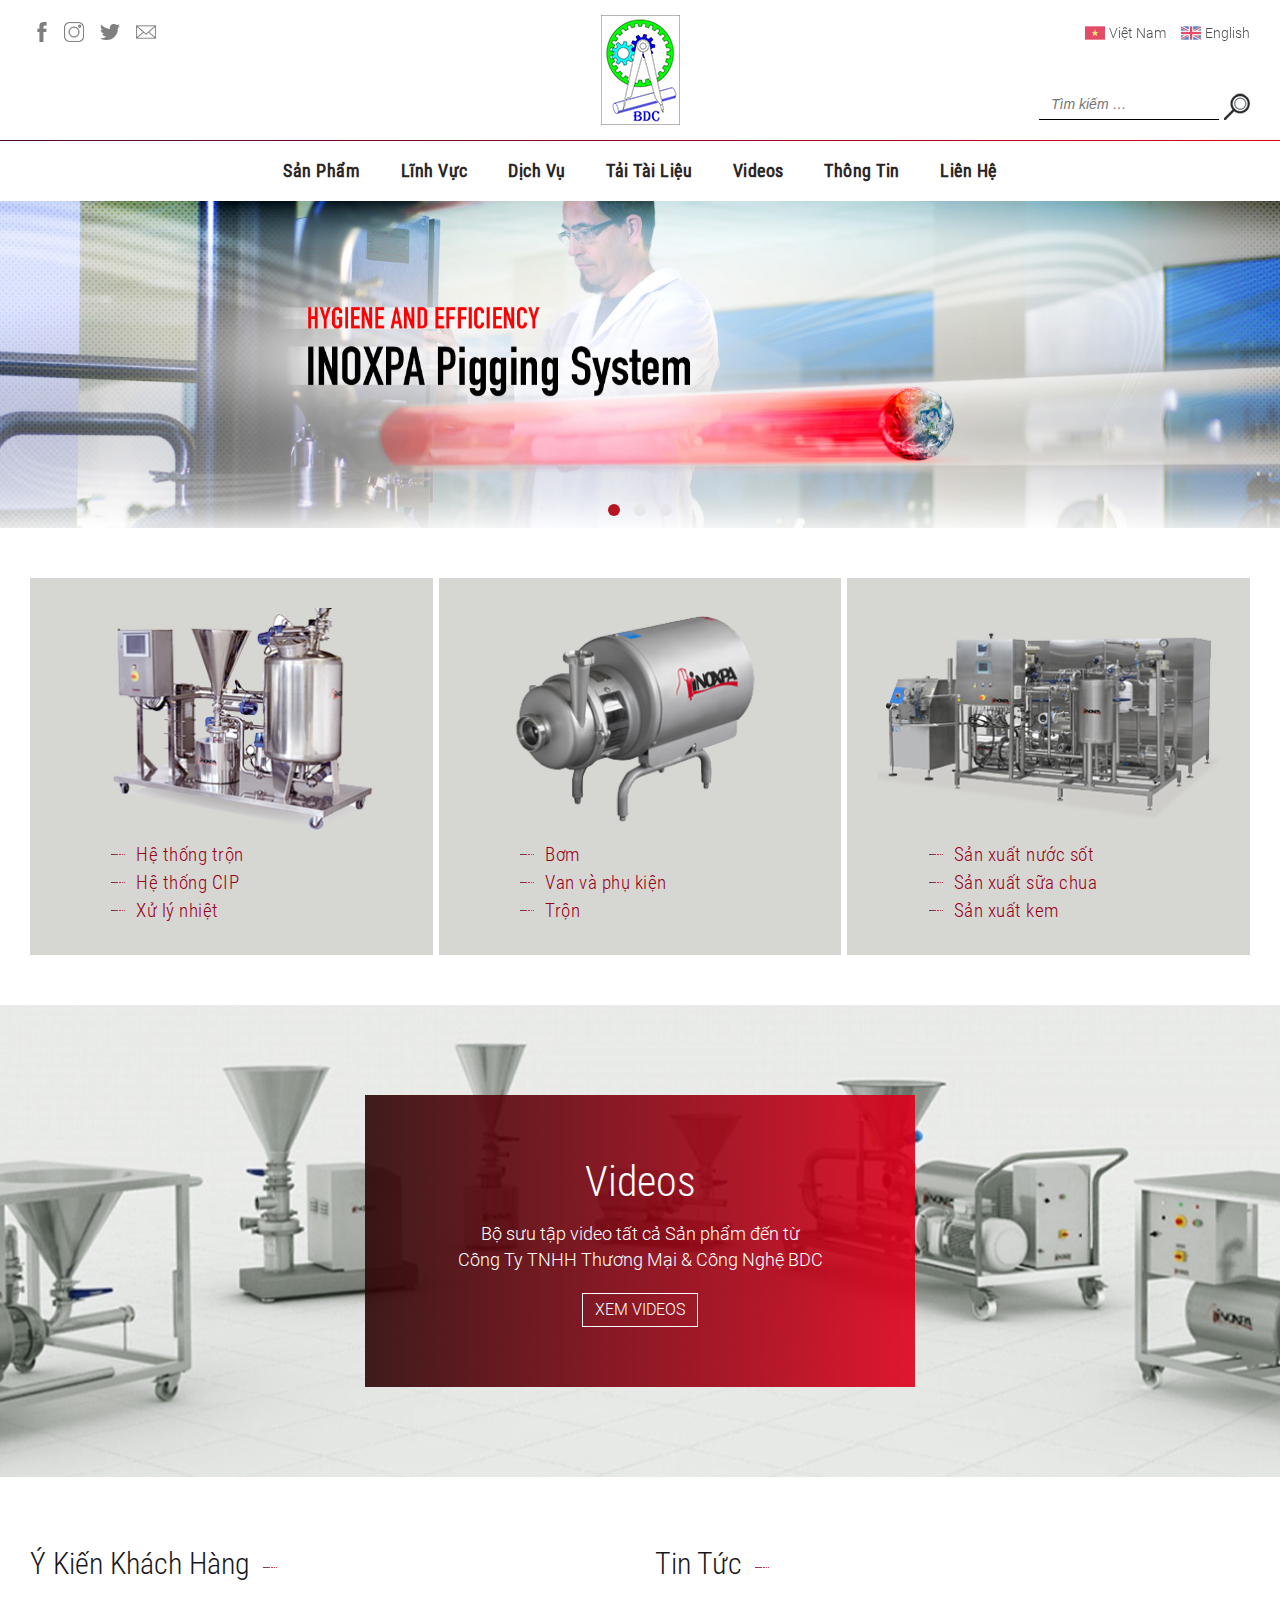
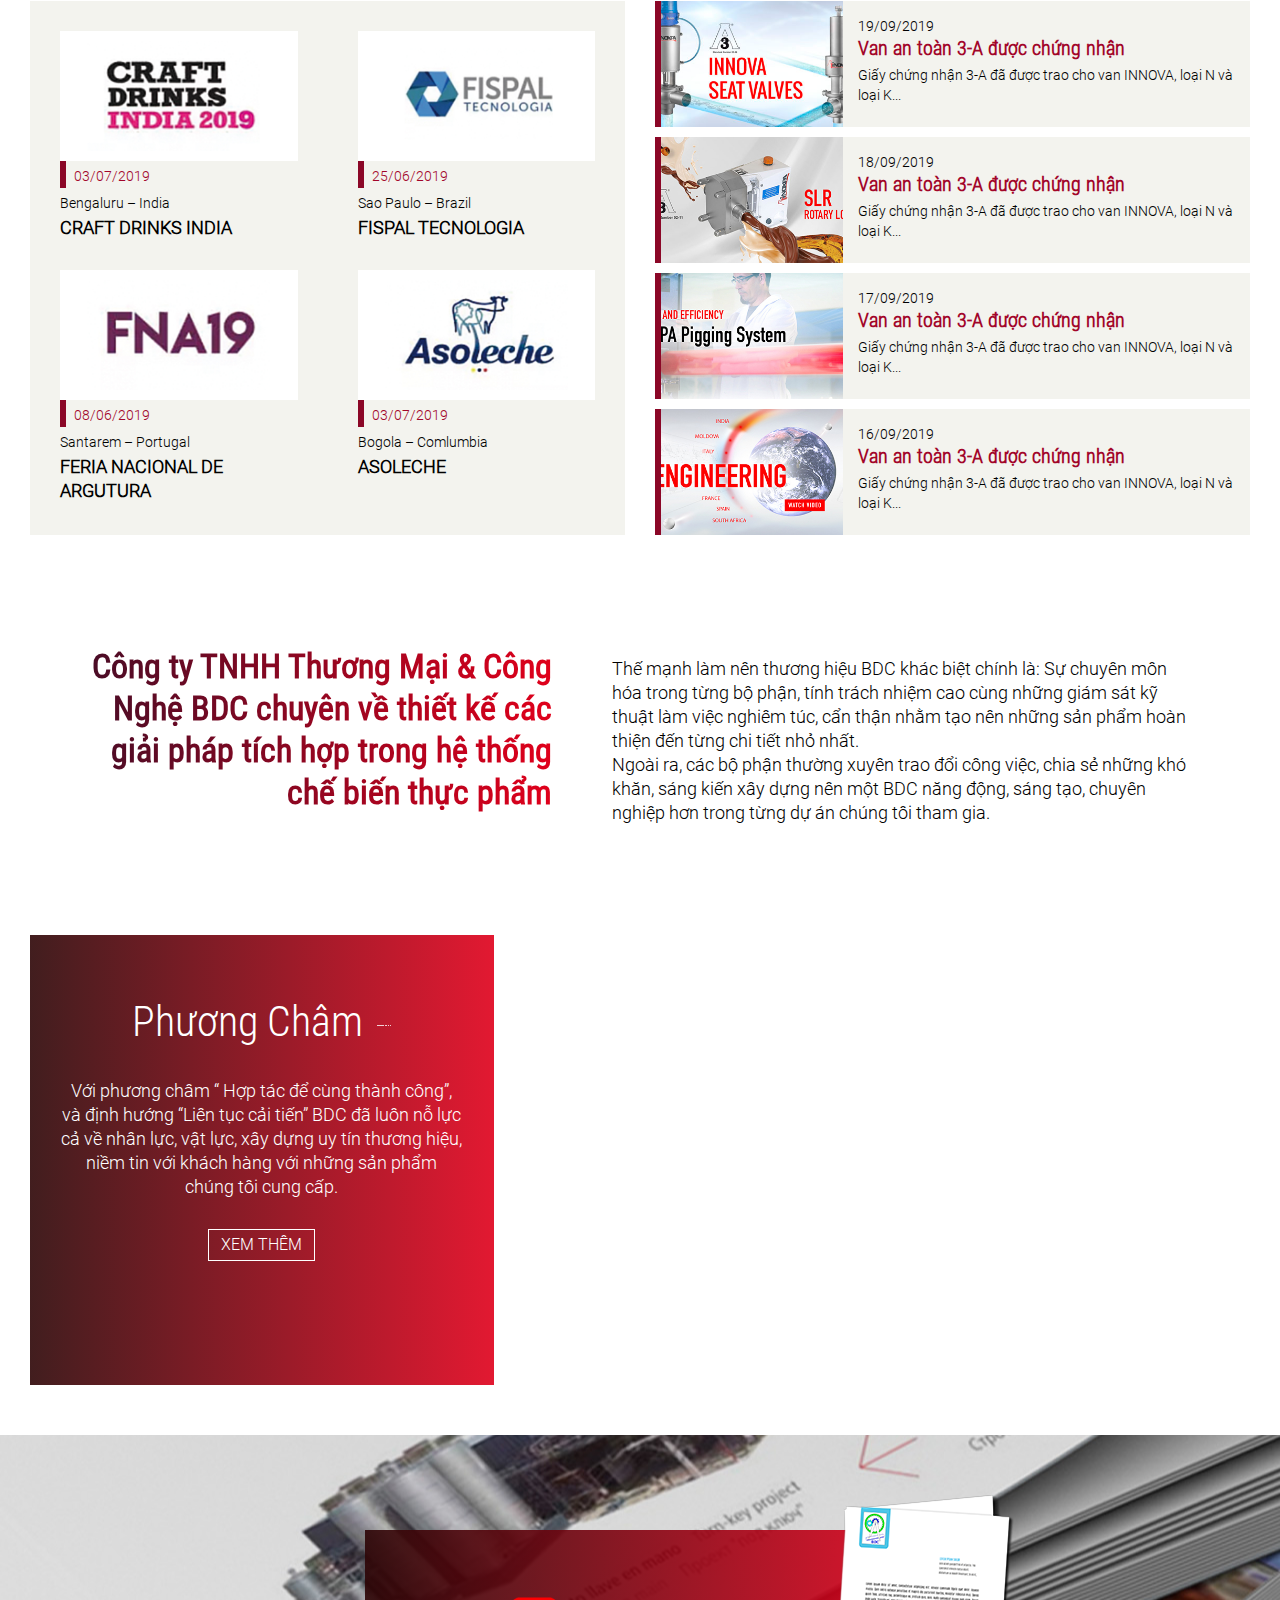
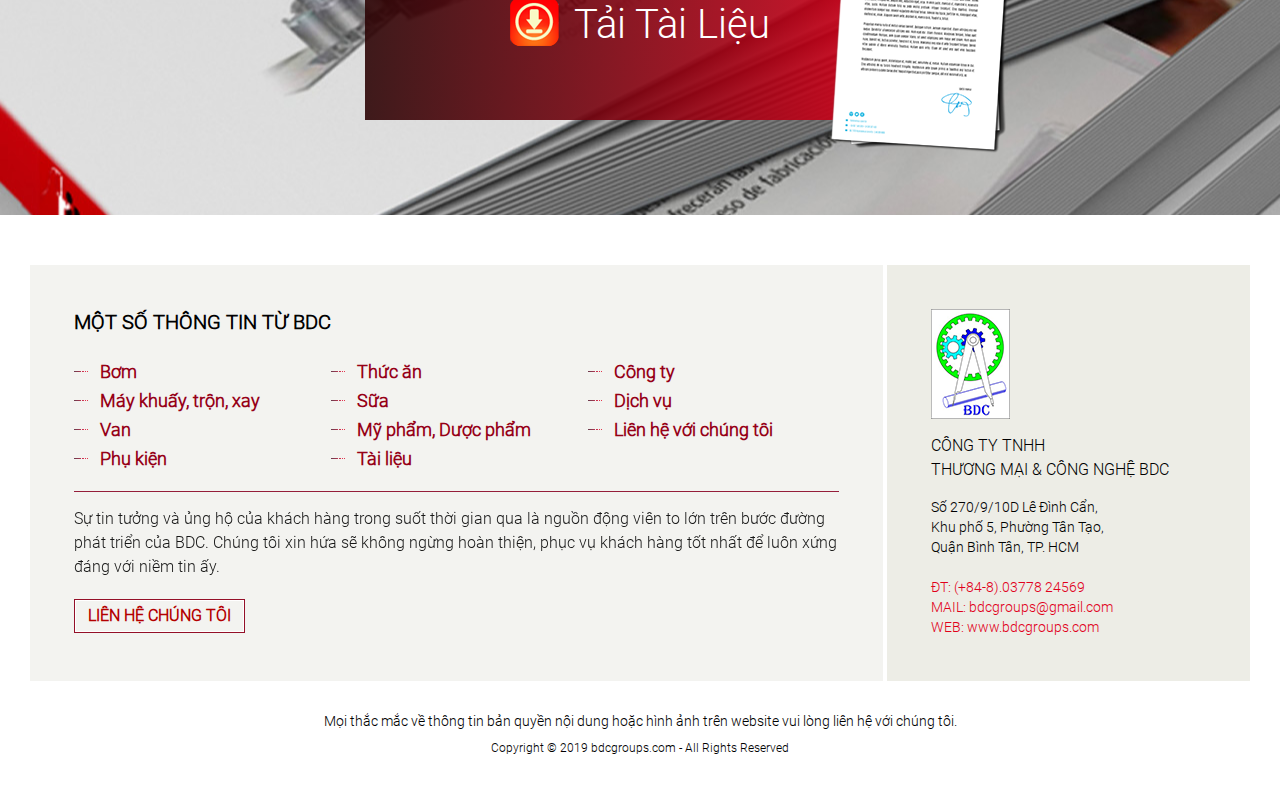
==== commit 14bc60b9: "update page" ====
--- a/index.html
+++ b/index.html
@@ -1,10 +1,11 @@
 <!DOCTYPE html>
 <html>
-<head>
+<head lang="vi">
   <meta charset="utf-8">
   <meta http-equiv="X-UA-Compatible" content="IE=edge">
   <meta name="viewport" content="width=device-width, initial-scale=1.0, maximum-scale=1.0">
   <link rel="icon" type="image/x-icon" href="">
+  <meta name="robots" content="noindex,nofollow">
   <meta name="description" content="">
   <meta name="keywords" content="">
   <meta property="og:url" content="">
@@ -14,15 +15,15 @@
   <meta property="fb:app_id" content="">
   <meta property="og:type" content="website">
   <title>CÔNG TY TNHH THƯƠNG MẠI & CÔNG NGHỆ BDC</title>
-  <link rel="stylesheet" href="/shared/slider/slick.css">
-  <link rel="stylesheet" href="/style.css">
+  <link rel="stylesheet" href="shared/slider/slick.css">
+  <link rel="stylesheet" href="style.css">
 </head>
 <body>
   <header class="header">
     <div class="header-top">
       <div class="row">
-        <h1 class="header-logo"><a href="/"><img src="/shared/images/img_logo.png" alt="CÔNG TY TNHH THƯƠNG MẠI & CÔNG NGHỆ BDC"></a></h1>
-        <div class="header-social">
+        <h1 class="header-logo"><a href="/"><img src="shared/images/img_logo.png" alt="CÔNG TY TNHH THƯƠNG MẠI & CÔNG NGHỆ BDC"></a></h1>
+        <div class="header-social pc">
           <ul>
             <li><a href="#" class="fb">Facebook</a></li>
             <li><a href="#" class="in">Instagram</a></li>
@@ -30,13 +31,13 @@
             <li><a href="#" class="ma">Email</a></li>
           </ul>
         </div>
-        <div class="header-flag">
+        <div class="header-flag pc">
           <ul>
             <li><a href="#" class="vn">Việt Nam</a></li>
             <li><a href="#" class="en">English</a></li>
           </ul>
         </div>
-        <div class="header-search">
+        <div class="header-search pc">
           <form role="search" method="get" class="search-form" action="/">
             <label>
               <input type="search" class="search-field" placeholder="Tìm kiếm …" value="" name="s">
@@ -46,37 +47,97 @@
         </div>
       </div>
     </div>
-    <div class="site-header-menu">
-      <nav class="main-navigation" role="navigation">
-        <ul class="primary-menu">
-          <li><a href="#">Sản Phẩm</a></li>
-          <li class="active"><a href="#">Lĩnh Vực</a>
-            <ul class="sub-menu">
-              <li><a href="#">Thức Ăn</a></li>
-              <li><a href="#">Sản Phẩm Bơ Sữa</a></li>
-              <li><a href="#">Mỹ Phẩm</a></li>
-            </ul>
-          </li>
-          <li><a href="#">Dịch Vụ</a></li>
-          <li><a href="#">Tải Tài Liệu</a></li>
-          <li><a href="#">Videos</a></li>
-          <li><a href="#">Thông Tin</a></li>
-          <li><a href="#">Liên Hệ</a></li>
+    <div class="header-navigation pc">
+      <div class="inr">
+        <div class="row">
+          <div class="logo"><a href="/"><img src="shared/images/img_logo.png" alt="CÔNG TY TNHH THƯƠNG MẠI & CÔNG NGHỆ BDC"></a></div>
+          <div class="site-header-menu">
+            <nav class="main-navigation" role="navigation">
+              <div class="menu-top-menu-container">
+                <ul class="primary-menu">
+                  <li><a href="#">Sản Phẩm</a></li>
+                  <li class="active"><a href="#">Lĩnh Vực</a>
+                    <ul class="sub-menu">
+                      <li><a href="#">Thức Ăn</a></li>
+                      <li><a href="#">Sản Phẩm Bơ Sữa</a></li>
+                      <li><a href="#">Mỹ Phẩm</a></li>
+                    </ul>
+                  </li>
+                  <li><a href="#">Dịch Vụ</a></li>
+                  <li><a href="#">Tải Tài Liệu</a></li>
+                  <li><a href="#">Videos</a></li>
+                  <li><a href="#">Thông Tin</a></li>
+                  <li><a href="#">Liên Hệ</a></li>
+                </ul>
+              </div>
+            </nav>
+          </div>
+        </div>
+      </div>
+    </div>
+    <span class="header-btn sp"></span>
+    <div class="header-menusp sp">
+      <span class="header-btn-close"></span>
+      <div class="hld">
+        <ul class="lang">
+          <li><a href="#" class="vn">Việt Nam</a></li>
+          <li><a href="#" class="en">English</a></li>
         </ul>
-      </nav>
+        <div class="search">
+          <form role="search" method="get" class="search-form" action="/">
+            <label>
+              <input type="search" class="search-field" placeholder="Tìm kiếm …" value="" name="s">
+            </label>
+            <button type="submit" class="search-submit"><span class="screen-reader-text">Tìm kiếm</span></button>
+          </form>
+        </div>
+        <div class="site-header-menu">
+          <nav class="main-navigation" role="navigation">
+            <div class="menu-top-menu-container">
+              <ul class="primary-menu">
+                <li><a href="#">Sản Phẩm</a></li>
+                <li class="active"><a href="#">Lĩnh Vực</a>
+                  <ul class="sub-menu">
+                    <li><a href="#">Thức Ăn</a></li>
+                    <li><a href="#">Sản Phẩm Bơ Sữa</a></li>
+                    <li><a href="#">Mỹ Phẩm</a></li>
+                  </ul>
+                </li>
+                <li><a href="#">Dịch Vụ</a></li>
+                <li><a href="#">Tải Tài Liệu</a></li>
+                <li><a href="#">Videos</a></li>
+                <li><a href="#">Thông Tin</a></li>
+                <li><a href="#">Liên Hệ</a></li>
+              </ul>
+            </div>
+          </nav>
+        </div>
+        <div class="info">
+          <div class="img"><img src="shared/images/img_logo.png" alt="CÔNG TY TNHH THƯƠNG MẠI & CÔNG NGHỆ BDC"></div>
+          <h2 class="ttl">Công Ty TNHH <br>Thương Mại & Công Nghệ BDC</h2>
+          <p class="addr">Số 270/9/10D Lê Đình Cẩn, <br>Khu phố 5, Phường Tân Tạo, <br>Quận Bình Tân, TP. HCM</p>
+          <p class="tel"><a href="tel:+840377824569">ĐT: (+84-8).03778 24569</a><br><a href="mailto:bdcgroups@gmail.com">MAIL: bdcgroups@gmail.com</a><br><a href="www.bdcgroups.com">WEB: www.bdcgroups.com</a></p>
+          <ul class="social">
+            <li><a href="#" class="fb">Facebook</a></li>
+            <li><a href="#" class="in">Instagram</a></li>
+            <li><a href="#" class="tw">Twitter</a></li>
+            <li><a href="#" class="ma">Email</a></li>
+          </ul>
+        </div>
+      </div>
     </div>
   </header>
   <div class="slider">
-    <div><a href="#"><img src="/shared/images/img_slide02.jpg" alt=""></a></div>
-    <div><a href="#"><img src="/shared/images/img_slide01.jpg" alt=""></a></div>
-    <div><a href="#"><img src="/shared/images/img_slide03.jpg" alt=""></a></div>
+    <div><a href="#"><img src="shared/images/img_slide02.jpg" alt=""></a></div>
+    <div><a href="#"><img src="shared/images/img_slide01.jpg" alt=""></a></div>
+    <div><a href="#"><img src="shared/images/img_slide03.jpg" alt=""></a></div>
   </div>
   <div class="sec01">
     <div class="row">
       <div class="col03">
         <div>
           <div class="box-catalog">
-            <span><img src="/shared/images/img_catalog01.png" alt=""></span>
+            <span><img src="shared/images/img_catalog01.png" alt=""></span>
             <ul>
               <li><a href="#">Hệ thống trộn</a></li>
               <li><a href="#">Hệ thống CIP</a></li>
@@ -86,7 +147,7 @@
         </div>
         <div>
           <div class="box-catalog">
-            <span><img src="/shared/images/img_catalog02.png" alt=""></span>
+            <span><img src="shared/images/img_catalog02.png" alt=""></span>
             <ul>
               <li><a href="#">Bơm</a></li>
               <li><a href="#">Van và phụ kiện</a></li>
@@ -96,7 +157,7 @@
         </div>
         <div>
           <div class="box-catalog">
-            <span><img src="/shared/images/img_catalog01.png" alt=""></span>
+            <span><img src="shared/images/img_catalog03.png" alt=""></span>
             <ul>
               <li><a href="#">Sản xuất nước sốt</a></li>
               <li><a href="#">Sản xuất sữa chua</a></li>
@@ -125,25 +186,25 @@
             <div class="inr mh">
               <ul class="col02 tp01">
                 <li><a href="#">
-                  <div class="img"><img src="/shared/images/img_customer01.jpg" alt=""></div>
+                  <div class="img"><img src="shared/images/img_customer01.jpg" alt=""></div>
                   <div class="date">03/07/2019</div>
                   <div class="name">Bengaluru – India</div>
                   <p>CRAFT DRINKS INDIA</p>
                 </a></li>
                 <li><a href="#">
-                  <div class="img"><img src="/shared/images/img_customer02.jpg" alt=""></div>
+                  <div class="img"><img src="shared/images/img_customer02.jpg" alt=""></div>
                   <div class="date">25/06/2019</div>
                   <div class="name">Sao Paulo – Brazil</div>
                   <p>FISPAL TECNOLOGIA</p>
                 </a></li>
                 <li><a href="#">
-                  <div class="img"><img src="/shared/images/img_customer03.jpg" alt=""></div>
+                  <div class="img"><img src="shared/images/img_customer03.jpg" alt=""></div>
                   <div class="date">08/06/2019</div>
                   <div class="name">Santarem – Portugal</div>
                   <p>FERIA NACIONAL DE ARGUTURA</p>
                 </a></li>
                 <li><a href="#">
-                  <div class="img"><img src="/shared/images/img_customer04.jpg" alt=""></div>
+                  <div class="img"><img src="shared/images/img_customer04.jpg" alt=""></div>
                   <div class="date">03/07/2019</div>
                   <div class="name">Bogola – Comlumbia</div>
                   <p>ASOLECHE</p>
@@ -157,7 +218,7 @@
             <h2 class="ttl"><a href="#">Tin Tức</a></h2>
             <ul class="mh">
               <li><a href="#">
-                <span class="img" style="background-image: url(/shared/images/img_news01.jpg)"></span>
+                <span class="img" style="background-image: url(shared/images/img_news01.jpg)"></span>
                 <div class="inr">
                   <span class="date">19/09/2019</span>
                   <h3 class="news-ttl">Van an toàn 3-A được chứng nhận</h3>
@@ -165,7 +226,7 @@
                 </div>
               </a></li>
               <li><a href="#">
-                <span class="img" style="background-image: url(/shared/images/img_news02.jpg)"></span>
+                <span class="img" style="background-image: url(shared/images/img_news02.jpg)"></span>
                 <div class="inr">
                   <span class="date">18/09/2019</span>
                   <h3 class="news-ttl">Van an toàn 3-A được chứng nhận</h3>
@@ -173,7 +234,7 @@
                 </div>
               </a></li>
               <li><a href="#">
-                <span class="img" style="background-image: url(/shared/images/img_news03.jpg)"></span>
+                <span class="img" style="background-image: url(shared/images/img_news03.jpg)"></span>
                 <div class="inr">
                   <span class="date">17/09/2019</span>
                   <h3 class="news-ttl">Van an toàn 3-A được chứng nhận</h3>
@@ -181,7 +242,7 @@
                 </div>
               </a></li>
               <li><a href="#">
-                <span class="img" style="background-image: url(/shared/images/img_news04.jpg)"></span>
+                <span class="img" style="background-image: url(shared/images/img_news04.jpg)"></span>
                 <div class="inr">
                   <span class="date">16/09/2019</span>
                   <h3 class="news-ttl">Van an toàn 3-A được chứng nhận</h3>
@@ -213,12 +274,12 @@
   <div class="sec05">
     <div class="row">
       <div class="box-maps">
-        <iframe src="https://www.google.com/maps/embed?pb=!1m18!1m12!1m3!1d3919.6697286265817!2d106.59402571526029!3d10.759916962439362!2m3!1f0!2f0!3f0!3m2!1i1024!2i768!4f13.1!3m3!1m2!1s0x31752da0ec107bef%3A0x31b1932caf26200e!2zQ8O0bmcgdHkgVE5ISCBUaMawxqFuZyBN4bqhaSAmIEPDtG5nIE5naOG7hyBCREM!5e0!3m2!1svi!2s!4v1568988794079!5m2!1svi!2s" width="800" height="600" frameborder="0" allowfullscreen=""></iframe>
         <div class="info">
           <h2 class="ttl"><span>Phương Châm</span></h2>
           <p>Với phương châm “ Hợp tác để cùng thành công”, và định hướng “Liên tục cải tiến” BDC đã luôn nỗ lực cả về nhân lực, vật lực, xây dựng uy tín thương hiệu, niềm tin với khách hàng với những sản phẩm chúng tôi cung cấp.</p>
           <a href="#" class="box-btn"><span>XEM THÊM</span></a>
         </div>
+        <!-- <iframe src="https://www.google.com/maps/embed?pb=!1m18!1m12!1m3!1d3919.6697286265817!2d106.59402571526029!3d10.759916962439362!2m3!1f0!2f0!3f0!3m2!1i1024!2i768!4f13.1!3m3!1m2!1s0x31752da0ec107bef%3A0x31b1932caf26200e!2zQ8O0bmcgdHkgVE5ISCBUaMawxqFuZyBN4bqhaSAmIEPDtG5nIE5naOG7hyBCREM!5e0!3m2!1svi!2s!4v1568988794079!5m2!1svi!2s" width="800" height="600" frameborder="0" allowfullscreen=""></iframe> -->
       </div>
     </div>
   </div>
@@ -266,7 +327,7 @@
         </div>
         <div>
           <div class="info mh">
-            <div class="img"><img src="/shared/images/img_logo.png" alt="CÔNG TY TNHH THƯƠNG MẠI & CÔNG NGHỆ BDC"></div>
+            <div class="img"><img src="shared/images/img_logo.png" alt="CÔNG TY TNHH THƯƠNG MẠI & CÔNG NGHỆ BDC"></div>
             <h2 class="ttl">Công Ty TNHH <br>Thương Mại & Công Nghệ BDC</h2>
             <p class="addr">Số 270/9/10D Lê Đình Cẩn, <br>Khu phố 5, Phường Tân Tạo, <br>Quận Bình Tân, TP. HCM</p>
             <p class="tel"><a href="tel:+840377824569">ĐT: (+84-8).03778 24569</a><br><a href="mailto:bdcgroups@gmail.com">MAIL: bdcgroups@gmail.com</a><br><a href="www.bdcgroups.com">WEB: www.bdcgroups.com</a></p>
@@ -279,9 +340,9 @@
       </div>
     </div>
   </footer>
-  <script src="/shared/js/jquery.min.js"></script>
-  <script src="/shared/slider/slick.min.js"></script>
-  <script src="/shared/js/jquery.matchheight.js"></script>
-  <script src="/shared/js/main.js"></script>
+  <script src="shared/js/jquery.min.js"></script>
+  <script src="shared/slider/slick.min.js"></script>
+  <script src="shared/js/jquery.matchheight.js"></script>
+  <script src="shared/js/main.js"></script>
 </body>
 </html>--- a/style.css
+++ b/style.css
@@ -104,7 +104,7 @@
   float: left;
   margin-left: 15px;
 }
-.header-social a {
+.header-social a, .header-menusp .social a {
   background: no-repeat center;
   background-size: auto 20px;
   display: block;
@@ -113,7 +113,7 @@
   font-size: 0;
   opacity: .5;
 }
-.header-flag a {
+.header-flag a, .header-menusp .lang a {
   font-size: 14px;
   line-height: 20px;
   padding-left: 24px;
@@ -124,23 +124,37 @@
 .header-social a:hover, .header-flag a:hover {
   opacity: 1;
 }
-.header-social .fb {
+.header-menusp .social {
+  text-align: center;
+}
+.header-menusp .social li {
+  display: inline-block;
+  vertical-align: top;
+  margin: 20px 5px;
+}
+.header-menusp .social a {
+  background-size: auto 24px;
+  width: 32px;
+  height: 32px;
+  opacity: .8;
+}
+.header-social .fb, .header-menusp .social .fb {
   background-image: url(shared/images/img_fb.png);
   margin-right: -4px;
 }
-.header-social .in {
+.header-social .in, .header-menusp .social .in {
   background-image: url(shared/images/img_in.png);
 }
-.header-social .tw {
+.header-social .tw, .header-menusp .social .tw {
   background-image: url(shared/images/img_tw.png);
 }
-.header-social .ma {
+.header-social .ma, .header-menusp .social .ma {
   background-image: url(shared/images/img_ma.png);
 }
-.header-flag .vn {
+.header-flag .vn, .header-menusp .lang .vn {
   background-image: url(shared/images/img_vie.png);
 }
-.header-flag .en {
+.header-flag .en, .header-menusp .lang .en {
   background-image: url(shared/images/img_eng.png);
 }
 .header-flag {
@@ -148,12 +162,26 @@
   top: 20px;
   right: 30px;
 }
+.header-menusp .lang a {
+  opacity: 1;
+}
+.header-menusp .lang {
+  text-align: center;
+  border-bottom: 1px solid #fff;
+  background: #ececec;
+  padding: 10px 0;
+}
+.header-menusp .lang li {
+  display: inline-block;
+  vertical-align: top;
+  margin: 0 10px;
+}
 .header-search {
   position: absolute;
   bottom: 20px;
   right: 30px;
 }
-.header-search .search-field {
+.header-search .search-field, .header-menusp .search .search-field {
   font-size: 14px;
   color: #918d8d;
   line-height: 30px;
@@ -164,7 +192,13 @@
   outline: none;
   font-style: italic;
 }
-.header-search .search-submit {
+.header-menusp .search .search-field {
+  background: #f4f5ef;
+  padding: 7px 55px 7px 20px;
+  width: 100%;
+  border: none;
+}
+.header-search .search-submit, .header-menusp .search .search-submit {
   width: 26px;
   height: 27px;
   font-size: 0;
@@ -173,6 +207,11 @@
   cursor: pointer;
   outline: none;
 }
+.header-menusp .search .search-submit {
+  position: absolute;
+  top: 6px;
+  right: 20px;
+}
 .header-search .search-submit:hover {
   background-position: right top;
   -webkit-transition: none;
@@ -182,27 +221,23 @@
   float: left;
   margin-right: 5px;
 }
-.main-navigation {
+.header-navigation .main-navigation {
   font-family: 'Roboto Condensed Regular', sans-serif;
   font-weight: bold;
   letter-spacing: .5px;
   text-align: center;
 }
-.main-navigation .primary-menu {
-  padding: 10px 0;
-  line-height: 40px;
-}
-.main-navigation .primary-menu>li {
+.header-navigation .main-navigation .primary-menu>li {
   display: inline-block;
   vertical-align: top;
   position: relative;
 }
-.main-navigation .primary-menu>li>a {
+.header-navigation .main-navigation .primary-menu>li>a {
   color: #2b2626;
   padding: 0 18px;
   display: block;
 }
-.main-navigation .primary-menu a:hover {
+.header-navigation .main-navigation .primary-menu a:hover {
   color: #bb001b;
 }
 @media (min-width: 769px) {
@@ -223,18 +258,18 @@
     visibility: hidden;
     font-size: 17px;
   }
-  .main-navigation .sub-menu.active {
+  .header-navigation .main-navigation .sub-menu.active {
     opacity: 1;
     visibility: visible;
     -webkit-transition: all .5s ease;
     transition: all .5s ease;
   }
-  .main-navigation .sub-menu>li {
+  .header-navigation .main-navigation .sub-menu>li {
     background-color: #fff;
     border: 1px solid #d1d1d1;
     border-bottom-width: 0;
   }
-  .main-navigation .sub-menu>li>a {
+  .header-navigation .main-navigation .sub-menu>li>a {
     color: #1a1a1a;
     display: block;
     outline-offset: -1px;
@@ -242,22 +277,81 @@
     font-weight: bold;
     line-height: 40px;
   }
-  .main-navigation .sub-menu:before, .main-navigation .sub-menu:after {
+  .header-navigation .main-navigation .sub-menu:before, .header-navigation .main-navigation .sub-menu:after {
     border-style: solid;
     content: "";
     position: absolute;
   }
-  .main-navigation .sub-menu:before {
+  .header-navigation .main-navigation .sub-menu:before {
     border-color: #d1d1d1 transparent;
     border-width: 0 10px 10px;
     left: 23px;
     top: -9px;
   }
-  .main-navigation .sub-menu:after {
+  .header-navigation .main-navigation .sub-menu:after {
     border-color: #fff transparent;
     border-width: 0 8px 8px;
     left: 25px;
     top: -7px;
+  }
+  .header-navigation.active .main-navigation {
+    text-align: left;
+  }
+  .header-navigation .main-navigation .primary-menu {
+    padding: 10px 0;
+    line-height: 40px;
+  }
+  .header-navigation {
+    height: 60px;
+  }
+  .header-navigation .row {
+    overflow: visible;
+  }
+  .header-navigation.active>.inr {
+    position: fixed;
+    top: 0;
+    left: 0;
+    width: 100%;
+    z-index: 1000;
+    background: #fff;
+    border-bottom: 1px solid #e0001b;
+    -moz-border-image: -moz-linear-gradient(right, #e0001b 0%, #4a0c26 100%);
+    -webkit-border-image: -webkit-linear-gradient(right, #e0001b 0%, #4a0c26 100%);
+    border-image: linear-gradient(to left, #e0001b 0%, #4a0c26 100%);
+    border-image-slice: 1;
+    -webkit-animation: menutop .5s;
+    animation: menutop .5s;
+  }
+  @-webkit-keyframes menutop {
+    0% {
+      top: -60px;
+      opacity: 0;
+    }
+    100% {
+      top: 0;
+      opacity: 1;
+    }
+  }
+  @keyframes menutop {
+    0% {
+      top: -60px;
+      opacity: 0;
+    }
+    100% {
+      top: 0;
+      opacity: 1;
+    }
+  }
+  .header-navigation .logo {
+    display: none;
+    margin-right: 30px;
+    float: left;
+  }
+  .header-navigation .logo img {
+    max-height: 60px;
+  }
+  .header-navigation.active .logo {
+    display: block;
   }
 }
 .slider {
@@ -672,16 +766,16 @@
   font-size: 14px;
   line-height: 20px;
 }
-.footer .info .ttl {
+.footer .info .ttl, .header-menusp .info .ttl {
   text-transform: uppercase;
   font-size: 16px;
   line-height: 24px;
   margin: 15px 0;
 }
-.footer .info .tel {
+.footer .info .tel, .header-menusp .info .tel {
   margin-top: 20px
 }
-.footer .info .tel a {
+.footer .info .tel a, .header-menusp .info .tel a {
   color: #e1001a;
 }
 .footer .info .tel a:hover {
@@ -698,4 +792,353 @@
   line-height: 18px;
   margin-top: 8px;
   display: block;
+}
+@media (max-width: 1200px) {
+  .footer .link ul a {
+    font-size: 16px;
+  }
+}
+@media (min-width: 769px) {
+  .sp {
+    display: none;
+  }
+}
+@media (max-width: 768px) {
+  body {
+    font-size: 16px;
+    line-height: 22px;
+    color: #333;
+  }
+  .pc {
+    display: none;
+  }
+  .row {
+    padding: 0 20px;
+  }
+  .header-logo {
+    padding: 12px 0;
+    text-align: left;
+  }
+  .header-logo img {
+    max-height: 80px;
+  }
+  .header-btn {
+    width: 40px;
+    height: 40px;
+    position: absolute;
+    top: 30px;
+    right: 20px;
+    background: url(shared/images/icon_menu.png);
+    background-size: 100%;
+  }
+  .header-menusp {
+    position: fixed;
+    top: 0;
+    left: 0;
+    width: 100%;
+    height: 100%;
+    background: rgba(0, 0, 0, 0.5);
+    z-index: 1000;
+    opacity: 0;
+    visibility: hidden;
+    -webkit-transition: all .3s ease;
+    transition: all .3s ease;
+  }
+  .header-menusp.active {
+    opacity: 1;
+    visibility: visible;
+    -webkit-transition: all .5s ease;
+    transition: all .5s ease;
+  }
+  .header-menusp .hld {
+    float: right;
+    width: 60%;
+    background: #fff;
+    height: 100%;
+    -webkit-box-shadow: -4px 0 20px rgba(0, 0, 0, 0.6);
+    -moz-box-shadow: -4px 0 20px rgba(0, 0, 0, 0.6);
+    box-shadow: -4px 0 20px rgba(0, 0, 0, 0.6);
+    overflow-y: auto;
+    position: relative;
+    left: 100%;
+    -webkit-transition: all .5s ease;
+    transition: all .5s ease;
+  }
+  .header-menusp.active .hld {
+    left: 0;
+    -webkit-transition: all .5s ease;
+    transition: all .5s ease;
+  }
+  .header-menusp .search {
+    background: #f4f5ef;
+    border-bottom: 1px solid #e0e0e0;
+    position: relative;
+  }
+  .header-menusp .primary-menu {
+    font-family: 'Roboto Condensed', sans-serif;
+    font-weight: bold;
+    padding: 10px 0;
+  }
+  .header-menusp .primary-menu a {
+    font-size: 120%;
+    padding: 7px 20px;
+    display: block;
+  }
+  .header-menusp .primary-menu .sub-menu a {
+    padding-left: 35px;
+    font-size: 100%;
+  }
+  .header-menusp .info {
+    background: #edece7;
+    text-align: center;
+    font-weight: bold;
+    padding: 30px 20px;
+  }
+  .header-btn-close {
+    width: 45px;
+    height: 45px;
+    background: url(shared/images/icon_close.png) no-repeat center;
+    background-size: 24px;
+    position: fixed;
+    top: 0;
+    right: 0;
+    z-index: 1001;
+    -webkit-transition: all .3s ease;
+    transition: all .3s ease;
+  }
+  .header-menusp.active .header-btn-close {
+    right: 61%;
+    -webkit-transition: all .5s ease;
+    transition: all .5s ease;
+  }
+  [class*="sec0"] {
+    padding: 30px 0;
+  }
+  [class*="col0"] {
+    overflow: visible;
+    margin: 0 !important;
+  }
+  [class*="col0"]>* {
+    float: none;
+    width: auto !important;
+    padding: 0 !important;
+    margin: 20px 0 !important;
+  }
+  .slider {
+    border-bottom: 1px solid #e0001b;
+    -moz-border-image: -moz-linear-gradient(right, #e0001b 0%, #4a0c26 100%);
+    -webkit-border-image: -webkit-linear-gradient(right, #e0001b 0%, #4a0c26 100%);
+    border-image: linear-gradient(to left, #e0001b 0%, #4a0c26 100%);
+    border-image-slice: 1;
+  }
+  .slider .slick-slide {
+    padding-bottom: 12%;
+  }
+  .slider .slick-slide img {
+    position: absolute;
+    left: -9999px;
+    right: -9999px;
+    margin: auto;
+    top: 0;
+    height: 100%;
+    max-width: none;
+  }
+  .box-catalog img {
+    display: block;
+    margin: auto;
+  }
+  .box-catalog ul {
+    max-width: 60%;
+  }
+  .box-customer img {
+    max-height: none;
+    max-width: 70%;
+  }
+  .box-news {
+    margin-top: 50px;
+  }
+  .box-news ul li+li {
+    margin-top: 20px;
+  }
+  .box-info .ttl {
+    text-align: center;
+    font-size: 32px;
+    line-height: 42px;
+  }
+  .box-info .desc {
+    margin: 12px auto 0;
+    max-width: 90%;
+  }
+  .box-maps .info {
+    position: static;
+    width: auto;
+    height: 100%;
+    padding: 45px 30px;
+  }
+  .box-maps {
+    height: auto;
+  }
+  .box-maps iframe {
+    height: 400px;
+  }
+  .box-download {
+    max-width: 450px;
+  }
+  .box-download a {
+    height: 140px;
+    font-size: 30px;
+  }
+  .box-download a:after {
+    width: 160px;
+    height: 222px;
+    background-size: 100%;
+    top: -44px;
+    right: -72px;
+  }
+  .footer {
+    padding-top: 40px;
+  }
+  .footer .col02 {
+    margin: 0 -20px !important;
+  }
+  .footer .col02.tp03>* {
+    margin: 0 !important;
+  }
+  .footer .col03>* {
+    padding: 15px 0 !important;
+    margin: 0 !important;
+  }
+  .footer .col03>*+* {
+    border-top: 1px dashed #bbb;
+  }
+  .footer .info {
+    border-top: 1px solid #fff;
+    text-align: center;
+    padding: 30px;
+    font-size: 16px;
+    line-height: 22px;
+  }
+}
+@media (max-width: 639px) {
+  body {
+    font-size: 14px;
+    line-height: 20px;
+  }
+  .row {
+    padding: 0 15px;
+  }
+  .header-logo img {
+    max-height: 72px;
+  }
+  .header-btn {
+    top: 27px;
+  }
+  .header-menusp .hld {
+    width: 76%;
+  }
+  .header-menusp.active .header-btn-close {
+    right: 77%;
+  }
+  .slider .slick-slide {
+    padding-bottom: 16%;
+  }
+  [class*="sec0"] {
+    padding: 20px 0;
+  }
+  .sec03 .ttl {
+    font-size: 28px;
+    line-height: 36px;
+    margin: 10px 0 15px;
+  }
+  .box-customer .inr {
+    padding: 10px 20px;
+  }
+  .box-news .img {
+    position: static;
+    width: auto;
+    background-size: cover;
+    padding-bottom: 55%;
+    display: block;
+  }
+  .box-news .inr {
+    padding-left: 0;
+    margin-top: 15px;
+  }
+  .box-news ul a {
+    border-left-width: 4px;
+  }
+  .box-info .ttl {
+    font-size: 30px;
+    line-height: 36px;
+  }
+  .sec04 {
+    padding: 0;
+  }
+  .sec04 .inr {
+    padding: 30px 0;
+  }
+  .box-info .desc {
+    max-width: 100%;
+    font-size: 120%;
+    line-height: 22px;
+  }
+  .box-download a {
+    height: 120px;
+    font-size: 24px;
+  }
+  .box-download span {
+    padding-left: 46px;
+    background-position: 0 8px;
+    background-size: 34px;
+    padding-right: 66px;
+    white-space: nowrap;
+  }
+  .box-download a:after {
+    width: 110px;
+    height: 152px;
+    top: -18px;
+    right: -10px;
+  }
+  .footer .link {
+    padding: 30px;
+  }
+  .footer .link .ttl {
+    margin-bottom: 10px;
+  }
+  .box-videos .ttl, .box-maps .ttl {
+    font-size: 38px;
+    line-height: 46px;
+  }
+  .box-videos {
+    padding: 40px 30px;
+  }
+  .footer .info .ttl, .header-menusp .info .ttl {
+    font-weight: bold;
+  }
+}
+@media (max-width: 374px) {
+  .box-catalog ul {
+    max-width: 80%;
+  }
+  .box-videos {
+    margin: 30px auto;
+    padding: 40px 20px;
+    line-height: 22px;
+  }
+  .box-customer .inr {
+    padding: 10px 15px;
+  }
+  .box-videos .ttl, .box-maps .ttl {
+    font-size: 34px;
+    line-height: 40px;
+  }
+  .box-maps .ttl span {
+    background-position: right 23px;
+  }
+  .box-maps .info {
+    padding: 40px 20px;
+  }
+  .box-download span {
+    padding-right: 82px;
+  }
 }